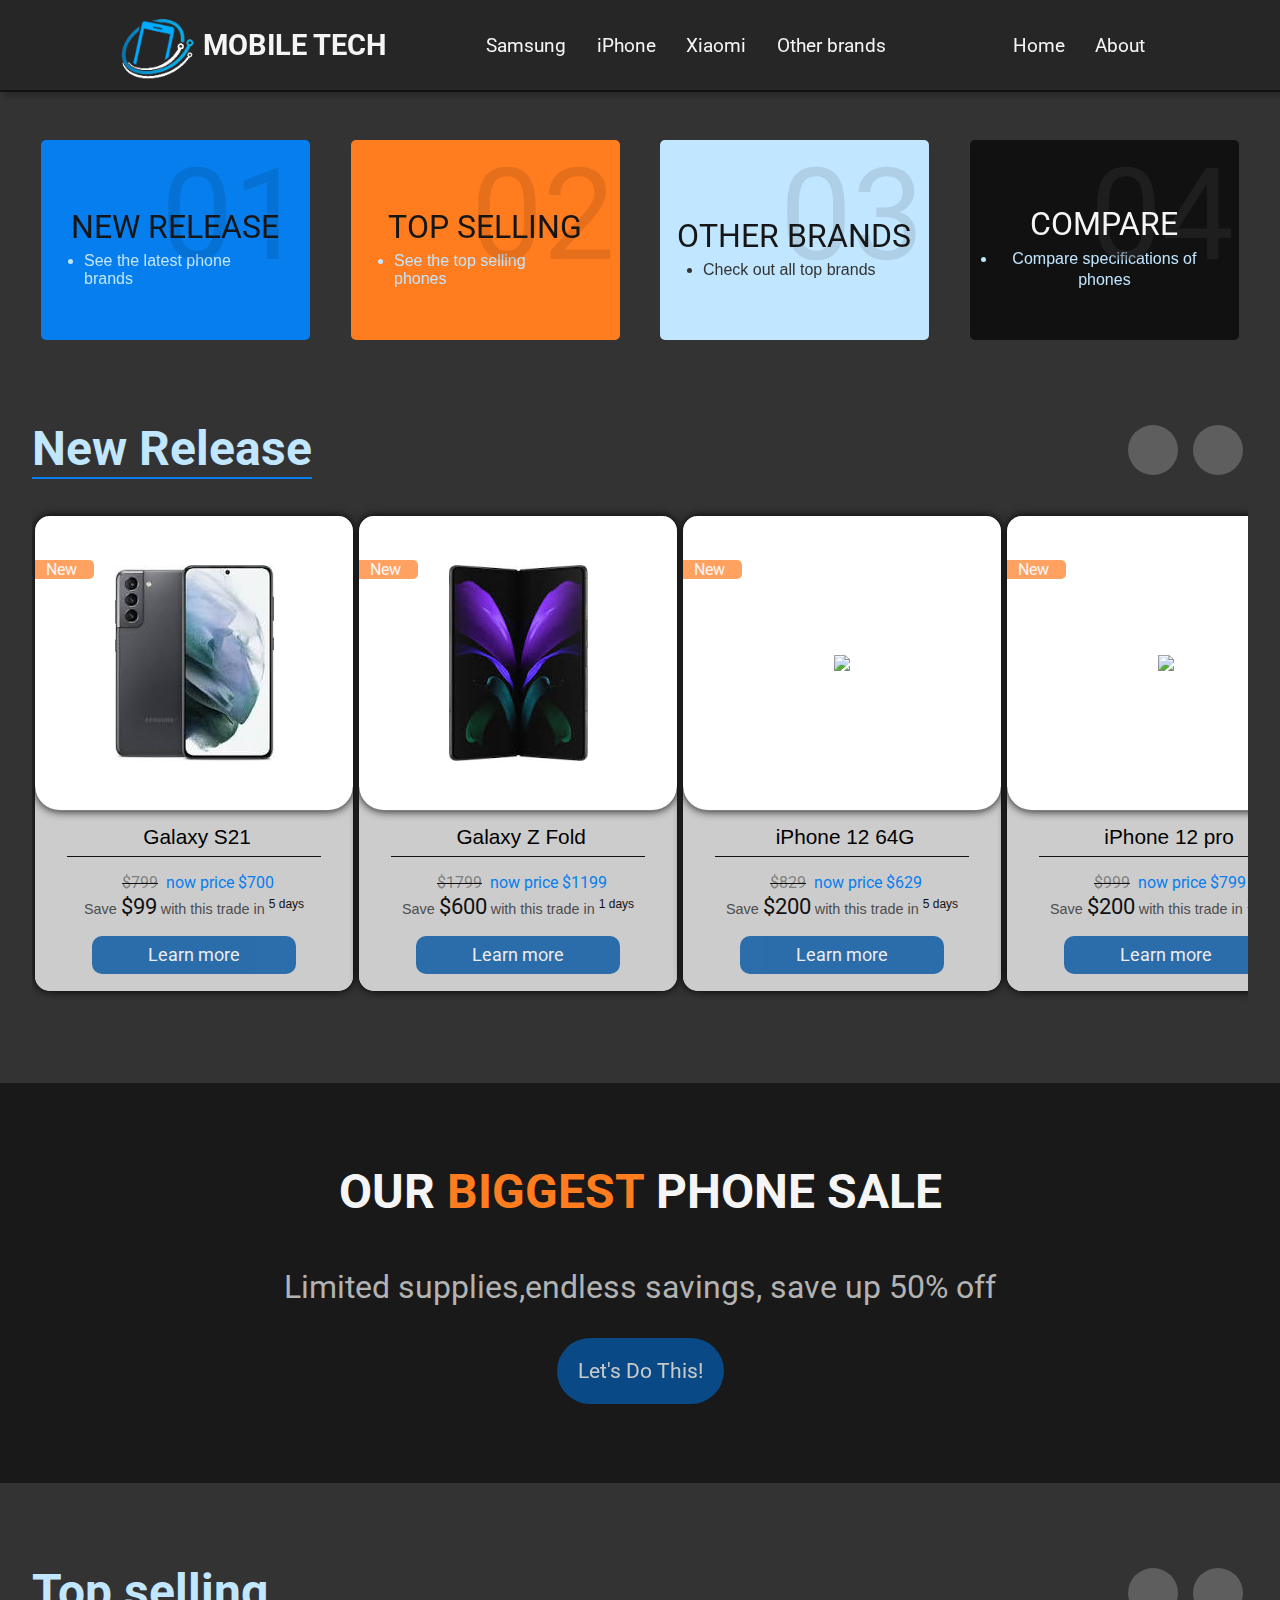
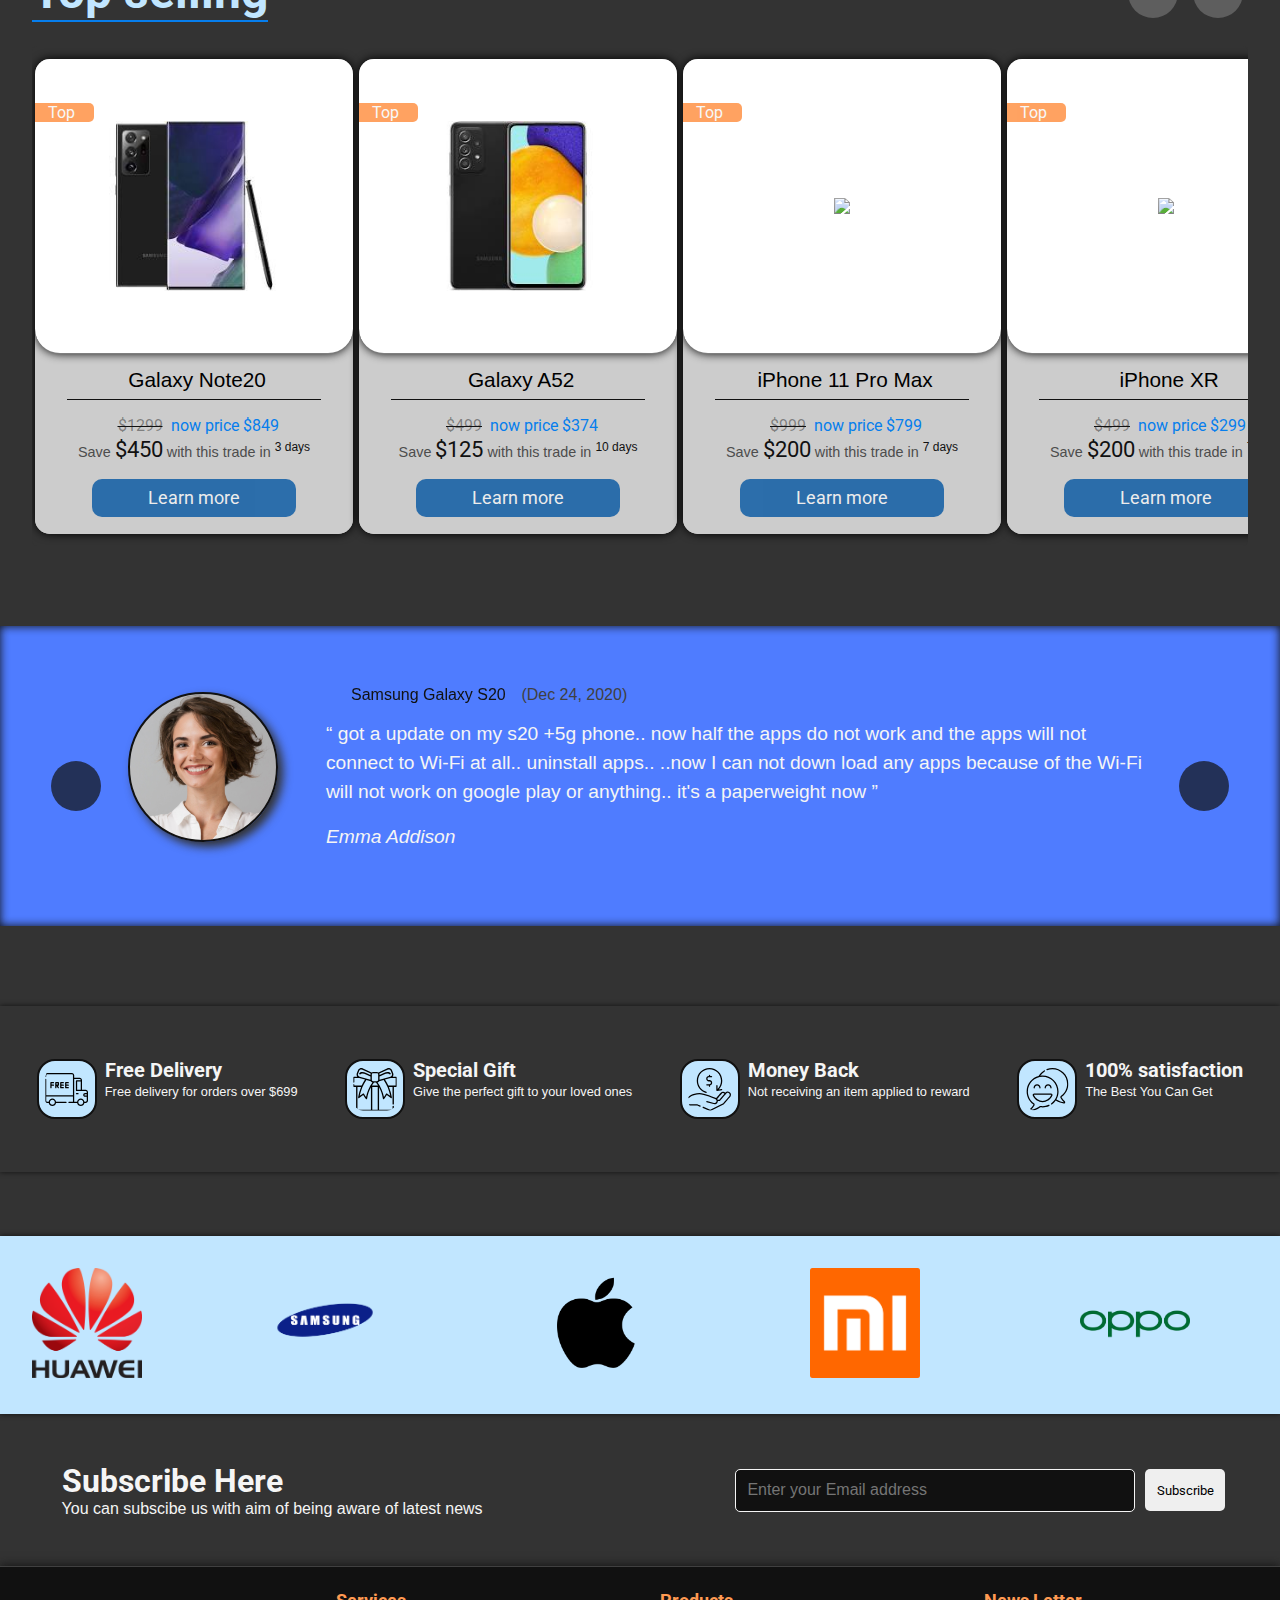
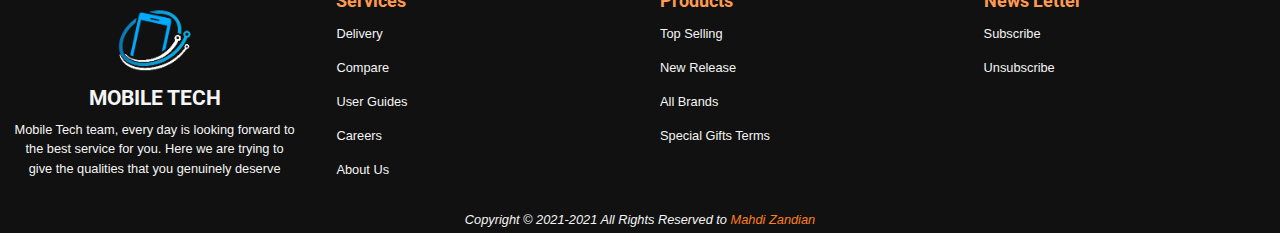
==== index.html @ 45c28c64 "Main app" ====
<!DOCTYPE html>
<html lang="en">
  <head>
    <meta charset="UTF-8" />
    <meta http-equiv="X-UA-Compatible" content="IE=edge" />
    <meta name="viewport" content="width=device-width, initial-scale=1.0" />
    <link rel="stylesheet" href="./css/style.css" />
    <link
      rel="stylesheet"
      href="https://cdnjs.cloudflare.com/ajax/libs/font-awesome/5.15.3/css/all.min.css"
      integrity="sha512-iBBXm8fW90+nuLcSKlbmrPcLa0OT92xO1BIsZ+ywDWZCvqsWgccV3gFoRBv0z+8dLJgyAHIhR35VZc2oM/gI1w=="
      crossorigin="anonymous"
    />
    <link
      href="./libraries/Hover-master/css/hover-min.css"
      rel="stylesheet"
      media="all"
    />
    <link rel="icon" href="./Images/Logo/favicon.ico" />
    
    <title>MobileTech</title>
  </head>

  <body>
    <!-- Sticky header -->
    <header>
      <div class="burger">
        <div class="line line1"></div>
        <div class="line line2"></div>
        <div class="line line3"></div>
      </div>

      <div class="store">
        <img src="./Images/Logo/Logo.png" alt="Logo" />
        <h1><a href="./index.html">MOBILE TECH</a></h1>
      </div>

      <ul class="brands-container">
        <li class="hvr-underline-from-left"><a href="./htmls/otherBrands.html">Samsung</a></li>
        <li class="hvr-underline-from-left"><a href="./htmls/otherBrands.html">iPhone</a></li>
        <li class="hvr-underline-from-left"><a href="./htmls/otherBrands.html">Xiaomi</a></li>
        <li class="hvr-underline-from-left">
          <a href="./htmls/otherBrands.html">Other brands</a>
        </li>
      </ul>

      <ul class="right-side-header">
        <li class="hvr-underline-from-left"><a href="./index.html">Home</a></li>

        <li class="hvr-underline-from-left" id="divide">
          <a href="./htmls/about.html">About</a>
        </li>

        <li>
          <a href="#" class="hvr-icon-float" id="search-box">
            <i class="fa fa-search hvr-icon"></i>
          </a>
        </li>

        <li class="shopping-card-container">
          <a href="#" class="hvr-icon-float shopping-icon">
            <i class="fa fa-shopping-cart hvr-icon"></i>
          </a>

          <div class="shopping-card">
            <table class="added-phones">
              <tr>
                <th>Image</th>
                <th>Name</th>
                <th>Price</th>
                <th>remove</th>
              </tr>
            </table>
          </div>
        </li>

        <li>
          <a href="#" class="hvr-icon-float login-icon"
            ><i class="fa fa-user hvr-icon"></i>
          </a>
        </li>
      </ul>
    </header>

    <!-- side nav -->
    <div class="side-nav-container">
      <div class="inner-burger">
        <div class="line line1"></div>
        <div class="line line2"></div>
        <div class="line line3"></div>
      </div>

      <div class="header">
        <img src="./Images/Logo/Logo.png" alt="Logo" />

        <h1><a href="./index.html">MOBILE TECH</a></h1>
      </div>

      <h1 class="looking-brands">Looking for other brands ?</h1>

      <div class="items-container">
        <li class="hvr-underline-from-left"><a href="./htmls/otherBrands.html">Samsung</a></li>
        <li class="hvr-underline-from-left"><a href="./htmls/otherBrands.html">iPhone</a></li>
        <li class="hvr-underline-from-left"><a href="./htmls/otherBrands.html">Xiaomi</a></li>
        <li class="hvr-underline-from-left active-item">
          <a href="./htmls/otherBrands.html">Other brands</a>
        </li>
      </div>

      <h1 class="shortcuts-tools">Shotrcuts and Tools</h1>

      <div class="items-container">
        <li class="hvr-underline-from-left">
          <a href="#go-new-release">New Release</a>
        </li>

        <li class="hvr-underline-from-left">
          <a href="#go-top-sell">Top Selling</a>
        </li>

        <li class="hvr-underline-from-left active-item">
          <a href="./htmls/compare.html">Compare</a>
        </li>
      </div>

      <div class="home-about-side">
        <a href="./index.html">Home</a>
        <a href="./htmls/about.html">About</a>
      </div>
    </div>

    <!-- scroll indicator -->
    <div class="scroll-indicator"></div>
    <!-- Sticky header -->

    <!-- Wrapper container (Main) -->
    <div class="outter-container">
      <!-- header container with subbanners -->
      <div class="header-container">
        <!-- slider show -->
        <div class="subbanner-container">
          <a href="#go-new-release" class="subbanner sub1 hvr-icon-grow-rotate">
            <span>01</span>
            <i class="fas fa-rocket hvr-icon"></i>
            <div>New Release</div>
            <li>See the latest phone brands</li>
          </a>

          <a href="#go-top-sell" class="subbanner sub2 hvr-icon-bob">
            <span>02</span>
            <i class="fab fa-hotjar hvr-icon"></i>
            <div>Top selling</div>
            <li>See the top selling phones</li>
          </a>

          <a href="./htmls/otherBrands.html" class="subbanner sub3 hvr-icon-rotate">
            <span>03</span>
            <i class="fas fa-mobile-alt hvr-icon"></i>
            <div>Other Brands</div>
            <li>Check out all top brands</li>
          </a>

          <a href="./htmls/compare.html" class="subbanner sub4 hvr-icon-wobble-vertical">
            <span>04</span>
            <i class="fas fa-search hvr-icon"></i>
            <div>Compare</div>
            <li>Compare specifications of phones</li>
          </a>
        </div>
      </div>

      <!-- main container of body has sliders and comments and .... -->
      <div class="main-container">
        <main>
          <!-- new release slider container -->
          <section id="go-new-release" class="all-products-container">
            <!-- header of slider -->
            <div class="header-product-container">
              <h1>New Release</h1>

              <div class="buttons-of-slider">
                <button id="prev-new-release" class="hvr-icon-bob">
                  <i class="fas fa-chevron-left hvr-icon"></i>
                </button>

                <button id="next-new-release" class="hvr-icon-bob">
                  <i class="fas fa-chevron-right hvr-icon"></i>
                </button>
              </div>
            </div>

            <!-- slider container -->
            <div class="product-slider-container">
              <!-- cards container -->
              <div class="products-container container-new-release">
                <!-- products -->
              </div>
            </div>
          </section>

          <!-- fixed background with a text-->
          <div class="bg-fixed-container">
            <div class="big-sale">
              <h1>OUR <span>BIGGEST</span> PHONE SALE</h1>
              <p>Limited supplies,endless savings, save up 50% off</p>
              <a href="./htmls/otherBrands.html" class="hvr-wobble-vertical">Let's Do This!</a>
            </div>
          </div>

          <!-- Top selling slider container -->
          <section id="go-top-sell" class="all-products-container">
            <!-- header of slider -->
            <div class="header-product-container">
              <h1>Top selling</h1>

              <div class="buttons-of-slider">
                <button id="prev-top-sell" class="hvr-icon-bob">
                  <i class="fas fa-chevron-left hvr-icon"></i>
                </button>

                <button id="next-top-sell" class="hvr-icon-bob">
                  <i class="fas fa-chevron-right hvr-icon"></i>
                </button>
              </div>
            </div>

            <!-- slider container -->
            <div class="product-slider-container">
              <!-- cards container -->
              <div class="products-container container-top-sell"></div>
            </div>
          </section>

          <!-- user comments -->
          <div class="comment-outter-container">
            <button id="prev-comment" class="hvr-icon-bob">
              <i class="fas fa-chevron-left hvr-icon"></i>
            </button>

            <button id="next-comment" class="hvr-icon-bob">
              <i class="fas fa-chevron-right hvr-icon"></i>
            </button>

            <div class="user user1">
              <div class="profile-photo"></div>

              <section class="message-section">
                <!-- information of comment -->
                <div class="information-of-comment">
                  <div class="rate">
                    <div class="star checked">
                      <i class="fas fa-star"></i>
                    </div>

                    <div class="star">
                      <i class="far fa-star"></i>
                    </div>

                    <div class="star">
                      <i class="far fa-star"></i>
                    </div>

                    <div class="star">
                      <i class="far fa-star"></i>
                    </div>
                  </div>

                  <span class="name-of-brand hvr-float-shadow"
                    ><a href="#">Samsung Galaxy S20</a></span
                  >

                  <span class="date-of-comment">(Dec 24, 2020)</span>
                </div>

                <!-- message content -->
                <q class="comment-content">
                  got a update on my s20 +5g phone.. now half the apps do not
                  work and the apps will not connect to Wi-Fi at all.. uninstall
                  apps.. ..now I can not down load any apps because of the Wi-Fi
                  will not work on google play or anything.. it's a paperweight
                  now
                </q>
                <address class="name-of-user">Emma Addison</address>
              </section>
            </div>

            <div class="user user2">
              <div class="profile-photo"></div>

              <section class="message-section">
                <!-- information of comment -->
                <div class="information-of-comment">
                  <div class="rate">
                    <div class="star checked">
                      <i class="fas fa-star"></i>
                    </div>

                    <div class="star checked">
                      <i class="fas fa-star"></i>
                    </div>

                    <div class="star checked">
                      <i class="fas fa-star"></i>
                    </div>

                    <div class="star">
                      <i class="far fa-star"></i>
                    </div>
                  </div>

                  <span class="name-of-brand hvr-float-shadow"
                    ><a href="#">iPhone 11 Pro Max</a></span
                  >

                  <span class="date-of-comment">(Mar 16, 2020)</span>
                </div>

                <!-- message content -->
                <q class="comment-content">
                  Well iPhone 12 Pro Max and 11 pro Max shares almost same
                  battery life but in video 11 pro Max is higher and in web
                  browsing 12 pro Max is higher, though I feel 11 pro Max
                  battery should last longer as it have less size, more mAh and
                  less resolution but optimization of A14 Bionic chip and its
                  software processing puts the 12 pro Max battery toe to toe
                  with 11 pro Max.
                </q>
                <address class="name-of-user">Michael Smith</address>
              </section>
            </div>

            <div class="user user3">
              <div class="profile-photo"></div>

              <section class="message-section">
                <!-- information of comment -->
                <div class="information-of-comment">
                  <div class="rate">
                    <div class="star checked">
                      <i class="fas fa-star"></i>
                    </div>

                    <div class="star checked">
                      <i class="fas fa-star"></i>
                    </div>

                    <div class="star checked">
                      <i class="fas fa-star"></i>
                    </div>

                    <div class="star">
                      <i class="far fa-star"></i>
                    </div>
                  </div>

                  <span class="name-of-brand hvr-float-shadow"
                    ><a href="#">Xiaomi Mi 10</a></span
                  >

                  <span class="date-of-comment">(May 29, 2020)</span>
                </div>

                <!-- message content -->
                <q class="comment-content">
                  Excellent phone. Feels sleek and nice in my hand. Camera
                  excellent. Everething is good, except the blutetooth. It has
                  some compability issues. I bought myself a pair of Huawei Free
                  buds, bluetooth headset, and it didn't work. The connection
                  worked perfectly inside the house, but as soon as I went
                  outside, it only worked if I held my phone under my head. It
                  worked perfectly with every other bluetooth device I tried,
                  but it wasn't really compatible with huawei freebuds
                </q>
                <address class="name-of-user">Jammir Harris</address>
              </section>
            </div>
          </div>

          <!-- guarantee items -->
          <div class="guarantee-container">
            <div class="guarantee-item free-delivery">
              <img
                src="./Images/Svg/Guaranteed-items/free-delivery.svg"
                alt="free delivery"
              />

              <div class="about-guarantee-item">
                <h1>Free Delivery</h1>
                <span>Free delivery for orders over $699 </span>
              </div>
            </div>

            <div class="guarantee-item special-gift">
              <img
                src="./Images/Svg/Guaranteed-items/special-gift.svg"
                alt="special gift"
              />

              <div class="about-guarantee-item">
                <h1>Special Gift</h1>
                <span>Give the perfect gift to your loved ones</span>
              </div>
            </div>

            <div class="guarantee-item money-back">
              <img
                src="./Images/Svg/Guaranteed-items/money-back.svg"
                alt="money back"
              />

              <div class="about-guarantee-item">
                <h1>Money Back</h1>
                <span>Not receiving an item applied to reward</span>
              </div>
            </div>

            <div class="guarantee-item customer-satisfaction">
              <img
                src="./Images/Svg/Guaranteed-items/customer-satisfaction.svg"
                alt="customer satisfaction"
              />

              <div class="about-guarantee-item">
                <h1>100% satisfaction</h1>
                <span>The Best You Can Get</span>
              </div>
            </div>
          </div>

          <!-- brands slider -->
          <div class="brands-outter-container">
            <div class="brands-slider-container">
              <a href="#" class="brands huawei-brand-card" id="first-brand">
                <img
                  src="./Images/Logo/mobile-brands/Huawei.png"
                  alt="huawei brand"
                />
              </a>

              <a href="#" class="brands samsung-brand-card">
                <img
                  src="./Images/Logo/mobile-brands/Samsung.png"
                  alt="samsung brand"
                />
              </a>

              <a href="#" class="brands iphone-brand-card">
                <img
                  src="./Images/Logo/mobile-brands/iPhone.png"
                  alt="iphone brands"
                />
              </a>

              <a href="#" class="brands xiaomi-brand-card">
                <img
                  src="./Images/Logo/mobile-brands/Xiaomi.png"
                  alt="xiaomi brands"
                />
              </a>

              <a href="#" class="brands oppo-brand-card">
                <img
                  src="./Images/Logo/mobile-brands/Oppo.png"
                  alt="oppo brand"
                />
              </a>

              <a href="#" class="brands nokia-brand-card">
                <img
                  src="./Images/Logo/mobile-brands/Nokia.png"
                  alt="nokia brand"
                />
              </a>

              <a href="#" class="brands huawei-brand-card" id="push-card">
                <img
                  src="./Images/Logo/mobile-brands/Huawei.png"
                  alt="huawei brand"
                />
              </a>

              <a href="#" class="brands samsung-brand-card">
                <img
                  src="./Images/Logo/mobile-brands/Samsung.png"
                  alt="samsung brand"
                />
              </a>

              <a href="#" class="brands iphone-brand-card">
                <img
                  src="./Images/Logo/mobile-brands/iPhone.png"
                  alt="iphone brands"
                />
              </a>

              <a href="#" class="brands xiaomi-brand-card">
                <img
                  src="./Images/Logo/mobile-brands/Xiaomi.png"
                  alt="xiaomi brands"
                />
              </a>

              <a href="#" class="brands oppo-brand-card">
                <img
                  src="./Images/Logo/mobile-brands/Oppo.png"
                  alt="oppo brand"
                />
              </a>

              <div class="brands push"></div>
              <div class="brands push"></div>
              <div class="brands push"></div>
              <div class="brands push"></div>

              <div class="brands push" id="last-push"></div>
            </div>
          </div>

          <!-- subscribe part -->
          <div class="subscribe-container">
            <div class="why-subscribe">
              <i class="fas fa-envelope"></i>
              <div>
                <h1>Subscribe Here</h1>
                <span
                  >You can subscibe us with aim of being aware of latest
                  news</span
                >
              </div>
            </div>

            <div class="subscribe-input">
              <label for="send-email"></label>
                <input
                  type="text"
                  placeholder="Enter your Email address"
                  id="send-email"
                />

                <input type="button" value="Subscribe" />
            </div>
          </div>
        </main>
      </div>
    </div>
    <!-- Wrapper container (Main) -->

    <!--footer container -->
    <div class="footer-container">
      <footer>
        <!-- logo container + explaination -->
        <div class="footer-logo-container">
          <img src="./Images/Logo/Logo.png" alt="Logo" />

          <h1><a href="#">MOBILE TECH</a></h1>

          <p>
            Mobile Tech team, every day is looking forward to the best service for you.
             Here we are trying to give the qualities that you genuinely deserve
          </p>
        </div>

        <ul class="footer-services-container">
          <h1>Services</h1>
          <li><a href="#">Delivery</a></li>
          <li class="active-footer"><a href="#">Compare</a></li>
          <li><a href="#">User Guides</a></li>
          <li><a href="#">Careers</a></li>
          <li class="active-footer"><a href="#">About Us</a></li>
        </ul>

        <ul class="footer-products-container">
          <h1>Products</h1>
          <li class="active-footer"><a href="#go-top-sell">Top Selling</a></li>
          <li class="active-footer">
            <a href="#go-new-release">New Release</a>
          </li>
          <li class="active-footer"><a href="#">All Brands</a></li>
          <li><a href="#">Special Gifts Terms</a></li>
        </ul>

        <ul class="footer-newsletter-container">
          <h1>News Letter</h1>
          <li>
            <a href="#">Subscribe</a>
          </li>
          <li><a href="#">Unsubscribe</a></li>
          <div class="social-container">
            <a href="#" class="fab fa-instagram"></a>
            <a href="#" class="fab fa-facebook-f"></a>
            <a href="#" class="fab fa-twitter"></a>
            <a href="#" class="fab fa-youtube"></a>
          </div>
        </ul>
      </footer>

      <!-- copy right -->
      <address class="copy-right">
        Copyright &#169 2021-2021 All Rights Reserved to
        <a href="./htmls/about.html" title="The Developer of the website">Mahdi Zandian</a>
      </address>
    </div>

    <!-- Modal parts -------------------------------------------->
    <!-- search modal-box -->
    <div class="modal-container">
      <span class="modal-close">
        <i class="fas fa-times"></i>
      </span>
      <div class="modal">
        <h1>What are you looking for ?</h1>

        <input
          type="text"
          placeholder="iPhone 12 pro max"
          id="search-box-input"
        />

        <i class="fa fa-search search-icon"></i>

        <span class="clear-search">
          <i class="far fa-times-circle"></i>
        </span>
      </div>
    </div>

    <!-- login account modal-box -->
    <div class="login-container">
      <form action="#" class="login-form">
        <span class="close-login">
          <i class="fas fa-times"></i>
        </span>
        <h1>Login</h1>

        <label for="username">
          <div>Username</div>
          <i class="fas fa-user"></i>
          <input
            type="text"
            class="validate"
            id="username"
            placeholder="type your username"
          />
        </label>

        <label for="password">
          <div>Password</div>
          <i class="fas fa-lock"></i>
          <input
            class="validate"
            type="password"
            id="password"
            placeholder="type your password"
          />
        </label>

        <div class="forgot-password"><a href="#">Forgot password?</a></div>

        <label for="submit">
          <input type="submit" id="submit" value="Login" />
        </label>

        <div class="sign-up-options">
          <h3>Or Login Using</h3>

          <div class="logo-social-container">
            <div class="face-book">
              <a href="#"><i class="fab fa-facebook-f"></i></a>
            </div>

            <div class="twitter">
              <a href="#"><i class="fab fa-twitter"></i></a>
            </div>

            <div class="google">
              <a href="#"><i class="fab fa-google"></i></a>
            </div>
          </div>

          <div class="signup"><a href="#">Create a new accont</a></div>
        </div>
      </form>
    </div>

    <!-- scripts -->
    <script src="./JS/objects.js"></script>
    <script src="./JS/header.js"></script>
    <script src="./JS/main.js"></script>
    <!-- scripts -->
  </body>
</html>
---- css/style.css ----
@import url("https://fonts.googleapis.com/css2?family=EB+Garamond&display=swap");@import url("https://fonts.googleapis.com/css2?family=Roboto&display=swap");html{scroll-behavior:smooth}*{margin:0;padding:0;-webkit-box-sizing:border-box;box-sizing:border-box}body{background-color:#333;overflow-x:hidden;-webkit-transition:all 1s ease;transition:all 1s ease}.outter-container{width:100vw;margin:0 auto;padding:0}header{z-index:50 !important;position:-webkit-sticky;position:sticky;top:0;width:100%;padding:0 1em;display:-webkit-box;display:-ms-flexbox;display:flex;-webkit-box-align:center;-ms-flex-align:center;align-items:center;background-color:#262626;-webkit-backdrop-filter:blur(10px);backdrop-filter:blur(10px);-webkit-box-shadow:5px 5px 5px rgba(0,0,0,0.2);box-shadow:5px 5px 5px rgba(0,0,0,0.2);border-bottom:2px solid #111;-webkit-box-pack:justify;-ms-flex-pack:justify;justify-content:space-between;-webkit-transition:all 0.4s ease;transition:all 0.4s ease}header .store{display:-webkit-box;display:-ms-flexbox;display:flex;-webkit-box-align:center;-ms-flex-align:center;align-items:center}header .store img{width:90px}header .store h1{font-family:"Roboto";display:inline;font-size:1.8em;text-decoration:none;-webkit-transition:all 0.3s;transition:all 0.3s}header .store h1 a{text-decoration:none;color:#f5f5f5;-webkit-transition:all 0.3s;transition:all 0.3s}header .store h1:hover{-webkit-transform:translateX(3px);transform:translateX(3px)}header .store h1 a:hover{color:#c1e6ff}header ul{display:-webkit-box;display:-ms-flexbox;display:flex;-webkit-box-pack:justify;-ms-flex-pack:justify;justify-content:space-between;list-style-type:none}header ul li{font-family:"Roboto";margin-right:1.5em;padding:0.2em}header ul a{text-decoration:none;color:#f5f5f5;font-size:1.2em;-webkit-transition:color 0.4s;transition:color 0.4s}header ul li:hover a{color:#c1e6ff}header ul .divide{margin-right:3em}header .shopping-card-container .shopping-card{width:500px;min-height:200px;max-height:405px;overflow-x:auto;background-color:#f5f5f5;right:85px;margin-top:35px;position:absolute;border-radius:0 0 10px 10px;-webkit-box-shadow:0 0 10px #111;box-shadow:0 0 10px #111;border:1px solid #111;cursor:default;pointer-events:none;visibility:hidden;opacity:0;-webkit-transition:all 0.3s;transition:all 0.3s}header .shopping-card-container .shopping-card table{width:100%;color:#111;padding-top:0.8em}header .shopping-card-container .shopping-card table td,header .shopping-card-container .shopping-card table th{border-bottom:1px solid rgba(0,0,0,0.15);border-collapse:collapse;text-align:center}header .shopping-card-container .shopping-card table th{font-family:sans-serif;font-size:0.9em;background-color:rgba(0,0,0,0.1);border-radius:3px;background-color:#333;color:#f5f5f5;padding:0.3em}header .shopping-card-container .shopping-card table td{font-family:Arial, Helvetica, sans-serif;font-size:0.8em;padding:0.5em}header .shopping-card-container .shopping-card table td img{display:block;margin:auto;width:35%}header .shopping-card-container .shopping-card table td i{cursor:pointer;-webkit-transition:all 0.3s;transition:all 0.3s}header .shopping-card-container .shopping-card table td i:hover{color:red;opacity:0.5}header .shopping-card-container .active-shopping{opacity:1;visibility:visible;pointer-events:all}.side-nav-container{display:none}.scroll-indicator{position:fixed;top:0;left:0;height:3px;width:0%;z-index:1000 !important;-webkit-box-shadow:0 0 5px #c1e6ff;box-shadow:0 0 5px #c1e6ff;background-color:#c1e6ff}.subbanner-container{width:100%;display:-webkit-box;display:-ms-flexbox;display:flex;-webkit-box-pack:space-evenly;-ms-flex-pack:space-evenly;justify-content:space-evenly;margin:3em auto;padding:0}.subbanner-container .subbanner{text-decoration:none;width:21%;height:200px;border-radius:5px;cursor:pointer;display:-webkit-box;display:-ms-flexbox;display:flex;-webkit-box-pack:center;-ms-flex-pack:center;justify-content:center;-webkit-box-orient:vertical;-webkit-box-direction:normal;-ms-flex-flow:wrap column;flex-flow:wrap column;-webkit-box-align:center;-ms-flex-align:center;align-items:center;overflow:hidden;-webkit-box-shadow:none;box-shadow:none;position:relative;-webkit-transition:all 0.4s;transition:all 0.4s}.subbanner-container .subbanner span{position:absolute;font-family:"Roboto";right:5px;top:0;font-size:8em;opacity:0.5;color:rgba(0,0,0,0.2);-webkit-transition:all 0.3s;transition:all 0.3s}.subbanner-container .subbanner div{z-index:2;font-family:"Roboto";font-size:2em;color:#161616;margin:0.5em 0 0.2em 0;text-transform:uppercase}.subbanner-container .subbanner li{font-size:1em;font-family:Arial, Helvetica, sans-serif;color:#c1e6ff;width:68%;text-align:left}.subbanner-container .subbanner:hover{-webkit-box-shadow:0 0 10px #111 inset;box-shadow:0 0 10px #111 inset}.subbanner-container .subbanner:not(:last-child):hover span{opacity:0.8}.subbanner-container .subbanner:last-child:hover span{opacity:0.6}.subbanner-container .subbanner:not(:nth-child(3)) i{font-size:4em;color:rgba(255,255,255,0.5)}.subbanner-container .subbanner:nth-child(3) i{font-size:4em;color:rgba(0,0,0,0.4)}.subbanner-container .subbanner:nth-child(3) li{color:#333}.subbanner-container .subbanner:nth-child(4) i{font-size:3.2em;z-index:1;color:rgba(255,255,255,0.5)}.subbanner-container .subbanner:nth-child(4) div{color:#f5f5f5}.subbanner-container .subbanner:nth-child(4) li{width:80%;text-align:center;line-height:1.3;color:#c1e6ff}.subbanner-container .sub1{background-color:#067eed}.subbanner-container .sub2{background-color:#ff7c1f}.subbanner-container .sub3{background-color:#c1e6ff}.subbanner-container .sub4{background-color:#111}.subbanner-container .sub4 span{color:#333;opacity:0.4}.modal-container{position:fixed;top:0;left:0;width:100%;height:100%;z-index:60 !important;background-color:rgba(0,0,0,0.7);-webkit-backdrop-filter:blur(5px);backdrop-filter:blur(5px);display:-webkit-box;display:-ms-flexbox;display:flex;-webkit-box-align:center;-ms-flex-align:center;align-items:center;-webkit-box-pack:center;-ms-flex-pack:center;justify-content:center;pointer-events:none;visibility:hidden;opacity:0;-webkit-transition:all 0.5s;transition:all 0.5s}.modal-container .modal-close{overflow:hidden;position:absolute;right:5%;top:5%;font-size:2em;color:#f5f5f5;font-family:"Roboto";cursor:pointer;-webkit-transition:all 0.3s;transition:all 0.3s}.modal-container .modal-close:hover{color:#c1e6ff}.modal-container .modal{position:relative;width:60%;margin:auto;display:-webkit-box;display:-ms-flexbox;display:flex;-webkit-box-orient:vertical;-webkit-box-direction:normal;-ms-flex-flow:wrap column;flex-flow:wrap column;-webkit-box-align:center;-ms-flex-align:center;align-items:center;-webkit-box-pack:center;-ms-flex-pack:center;justify-content:center}.modal-container .modal h1{margin-bottom:0.5em;text-align:center;font-size:3em;color:#f5f5f5;font-family:"Roboto"}.modal-container .modal input{font-family:Arial, Helvetica, sans-serif;padding:1em 0.5em 1em 4em;border:none;border-radius:30px;font-size:1.3em;color:#111;width:100%;outline:none}.modal-container .modal .clear-search{position:absolute;right:3%;top:69%;cursor:pointer;font-size:1.2em;visibility:hidden;pointer-events:none}.modal-container .modal .active-clear-search{visibility:visible;pointer-events:all}.modal-container .modal .active-clear-search{visibility:visible;pointer-events:all}.modal-container .modal .search-icon{cursor:pointer;position:absolute;left:3%;top:68%;font-size:1.8em}.modal-active{visibility:visible;pointer-events:all;opacity:1}.login-container{position:fixed;top:0;left:0;width:100%;height:100%;z-index:550;background-color:rgba(0,0,0,0.7);display:-webkit-box;display:-ms-flexbox;display:flex;-webkit-box-pack:center;-ms-flex-pack:center;justify-content:center;-webkit-box-align:center;-ms-flex-align:center;align-items:center;-webkit-backdrop-filter:blur(5px);backdrop-filter:blur(5px);opacity:0;visibility:hidden;pointer-events:none;-webkit-transition:all 0.5s;transition:all 0.5s}.login-container .login-form{overflow:hidden;padding:1em;-webkit-box-shadow:0 0 10px #111;box-shadow:0 0 10px #111;border-radius:20px;color:#111;display:-webkit-box;display:-ms-flexbox;display:flex;-webkit-box-orient:vertical;-webkit-box-direction:normal;-ms-flex-flow:wrap column;flex-flow:wrap column;-webkit-box-pack:center;-ms-flex-pack:center;justify-content:center;-webkit-box-align:center;-ms-flex-align:center;align-items:center;width:40vw;position:relative;background-image:-webkit-gradient(linear, left bottom, left top, from(#accbee), to(#e7f0fd));background-image:linear-gradient(to top, #accbee 0%, #e7f0fd 100%)}.login-container .login-form .close-login{position:absolute;right:3%;top:3%;cursor:pointer;font-size:1.2em}.login-container .login-form h1{text-shadow:2px 2px 5px #333;font-family:sans-serif;font-size:2.5em;font-weight:bold;margin-bottom:0.5em;cursor:default}.login-container .login-form label[for="username"]{margin-bottom:3em}.login-container .login-form label[for="username"],.login-container .login-form label[for="password"]{width:60%;position:relative}.login-container .login-form label[for="username"] div,.login-container .login-form label[for="password"] div{font-size:1em;font-family:"Roboto";margin-bottom:0.5em;-webkit-transition:all 0.4s;transition:all 0.4s}.login-container .login-form label[for="username"] input,.login-container .login-form label[for="password"] input{padding:0.5em 0.5em 0.5em 3em;font-size:1em;border:none;width:100%;outline:none;background-color:transparent;border-bottom:1px solid #111;font-family:Arial, Helvetica, sans-serif;color:#111;opacity:0.5;-webkit-transition:opacity 0.3s;transition:opacity 0.3s}.login-container .login-form label[for="username"] input::-webkit-input-placeholder,.login-container .login-form label[for="password"] input::-webkit-input-placeholder{font-family:Arial, Helvetica, sans-serif;color:#111}.login-container .login-form label[for="username"] input:-ms-input-placeholder,.login-container .login-form label[for="password"] input:-ms-input-placeholder{font-family:Arial, Helvetica, sans-serif;color:#111}.login-container .login-form label[for="username"] input::-ms-input-placeholder,.login-container .login-form label[for="password"] input::-ms-input-placeholder{font-family:Arial, Helvetica, sans-serif;color:#111}.login-container .login-form label[for="username"] input::placeholder,.login-container .login-form label[for="password"] input::placeholder{font-family:Arial, Helvetica, sans-serif;color:#111}.login-container .login-form label[for="username"] i,.login-container .login-form label[for="password"] i{position:absolute;left:1vw;top:6vh;color:#111;opacity:0.5;-webkit-transition:opacity 0.3s, color 0.3s;transition:opacity 0.3s, color 0.3s}.login-container .login-form label:hover i,.login-container .login-form label:hover input{opacity:1}.login-container .login-form label:focus-within i,.login-container .login-form label:focus-within input{opacity:1}.login-container .login-form label:focus-within div{-webkit-transform:translateX(15px);transform:translateX(15px);color:#067eed}.login-container .login-form .forgot-password{width:60%;text-align:right;margin-top:0.4em}.login-container .login-form .forgot-password a{font-family:Arial, Helvetica, sans-serif;text-decoration:none;color:#333;-webkit-transition:color 0.3s;transition:color 0.3s}.login-container .login-form .forgot-password a:hover{color:#067eed}.login-container .login-form label[for="submit"]{width:60%}.login-container .login-form input[type="submit"]{font-weight:bold;padding:0.5em;font-family:sans-serif;font-size:1.2em;margin-top:1em;width:100%;color:#f5f5f5;border:none;outline:none;cursor:pointer;border-radius:30px;margin-bottom:2em;opacity:0.8;-webkit-transition:opacity 0.3s;transition:opacity 0.3s;background-image:linear-gradient(-225deg, #ff057c 0%, #7c64d5 48%, #4cc3ff 100%)}.login-container .login-form .sign-up-options{display:-webkit-box;display:-ms-flexbox;display:flex;font-family:"Roboto";width:60%;-webkit-box-pack:center;-ms-flex-pack:center;justify-content:center;-webkit-box-align:center;-ms-flex-align:center;align-items:center;-webkit-box-orient:vertical;-webkit-box-direction:normal;-ms-flex-flow:wrap column;flex-flow:wrap column}.login-container .login-form .sign-up-options .logo-social-container{margin-bottom:2em;display:-webkit-box;display:-ms-flexbox;display:flex;width:100%;margin-top:1.5em;-ms-flex-pack:distribute;justify-content:space-around}.login-container .login-form .sign-up-options .logo-social-container div{width:50px;height:50px;text-align:center;font-size:1.5em;display:-webkit-box;display:-ms-flexbox;display:flex;-webkit-box-pack:center;-ms-flex-pack:center;justify-content:center;-webkit-box-align:center;-ms-flex-align:center;align-items:center;border-radius:50%}.login-container .login-form .sign-up-options .logo-social-container div a{color:#f5f5f5}.login-container .login-form .sign-up-options .logo-social-container .face-book{background-color:#3b5998;-webkit-box-shadow:0 0 10px #3b5998;box-shadow:0 0 10px #3b5998}.login-container .login-form .sign-up-options .logo-social-container .twitter{background-color:#00acee;-webkit-box-shadow:0 0 10px #00acee;box-shadow:0 0 10px #00acee}.login-container .login-form .sign-up-options .logo-social-container .google{background-color:#de5246;-webkit-box-shadow:0 0 10px #de5246;box-shadow:0 0 10px #de5246}.login-container .login-form .sign-up-options .signup a{color:#111;border-bottom:1px solid #111;text-decoration:none;-webkit-transition:color 0.3s;transition:color 0.3s}.login-container .login-form .sign-up-options .signup a:hover{color:#067eed}.active-login{visibility:visible;opacity:1;pointer-events:all}@media (max-width: 1110px){header .store img{width:70px}header .store h1{font-size:1em}header ul li{margin-right:0.4em}header ul a{font-size:1.1em}header ul #divide{margin-right:0.4em}header .shopping-card-container .shopping-card{right:50px;margin-top:25px}.side-nav-container{display:none}.subbanner-container .subbanner div{font-size:1.3em}.subbanner-container .subbanner:last-child i{font-size:3em}.subbanner-container .subbanner:last-child li{width:80%;z-index:2}.login-container .login-form label[for="username"] i,.login-container .login-form label[for="password"] i{top:5vh}}@media (max-width: 960px){.modal-container .modal h1{font-size:2em}.modal-container .modal input{padding-left:3em}.modal-container .modal .search-icon{top:63%;left:4%;font-size:1.5em}.modal-container .modal .clear-search{top:63%}.login-container .login-form label[for="username"],.login-container .login-form label[for="password"]{width:80%}.login-container .login-form label[for="username"] i,.login-container .login-form label[for="password"] i{top:5vh}.login-container .login-form .forgot-password{width:80%}}@media (max-width: 900px){.side-nav-container{display:none}.header-container{width:100%}.header-container .slider-buttons-container{width:100%}.header-container .slider-buttons-container .slider-container{width:97%;height:100%}.header-container .slider-buttons-container .slider-container .img-container{display:-webkit-box;display:-ms-flexbox;display:flex;width:100%}.header-container .slider-buttons-container .slider-container .img-container .img img{width:873px;height:100%;-o-object-fit:cover;object-fit:cover;-o-object-position:center center;object-position:center center}.header-container .slider-buttons-container .slider-container .img-container .video-slide video{width:873px;height:550px}.header-container .slider-buttons-container button{z-index:7;top:45%;border:none;height:70px;background-color:rgba(0,0,0,0.2);display:-webkit-box;display:-ms-flexbox;display:flex;-webkit-box-align:center;-ms-flex-align:center;align-items:center}.header-container .slider-buttons-container button i{opacity:0.5;font-size:0.8em}.header-container .slider-buttons-container #next-slide{right:3%}.header-container .slider-buttons-container #prev-slide{left:3%}.header-container .slider-buttons-container button:hover i{opacity:0.8}}@media (max-width: 800px){header{-webkit-box-pack:justify;-ms-flex-pack:justify;justify-content:space-between;-webkit-box-align:center;-ms-flex-align:center;align-items:center}header .store h1{font-size:1.5em}header .brands-container{display:none}header .right-side-header li:nth-child(1),header .right-side-header li:nth-child(2){display:none}.burger,.side-nav-container .inner-burger{display:-webkit-box;display:-ms-flexbox;display:flex;-webkit-box-orient:vertical;-webkit-box-direction:normal;-ms-flex-direction:column;flex-direction:column;cursor:pointer}.burger div,.side-nav-container .inner-burger div{margin:3px 0;background-color:#f5f5f5;-webkit-transition:all 0.3s;transition:all 0.3s}.burger{width:25px}.burger div{height:2px}.burger:hover div{-webkit-box-shadow:0 0 10px #c1e6ff;box-shadow:0 0 10px #c1e6ff}.side-nav-container{position:fixed !important;z-index:560;-webkit-transform:translateX(-101%);transform:translateX(-101%);display:block;left:0 !important;top:0 !important;height:100vh;width:55%;overflow-x:hidden;-webkit-box-shadow:0 0 20px #111;box-shadow:0 0 20px #111;background-color:#111;border-right:1px solid rgba(255,255,255,0.2)}.side-nav-container .inner-burger{width:25px;margin:5% 0 0 5%}.side-nav-container .inner-burger div{height:2px}.side-nav-container .header{display:-webkit-box;display:-ms-flexbox;display:flex;-webkit-box-orient:vertical;-webkit-box-direction:normal;-ms-flex-direction:column;flex-direction:column;-ms-flex-wrap:wrap;flex-wrap:wrap;padding:0.5em;margin-top:0.5em;-webkit-box-pack:space-evenly;-ms-flex-pack:space-evenly;justify-content:space-evenly;-webkit-box-align:center;-ms-flex-align:center;align-items:center;margin-bottom:0.5em}.side-nav-container .header h1{font-size:1.7em;font-family:"Roboto"}.side-nav-container .header h1 a{color:#77bcfc;text-decoration:none;-webkit-transition:color 0.3s;transition:color 0.3s}.side-nav-container .header h1:hover a{color:#c1e6ff}.side-nav-container .header img{width:70px}.side-nav-container .looking-brands,.side-nav-container .shortcuts-tools{font-family:"Roboto";color:#f5f5f5;font-size:1.1em;text-align:center;padding:0.5em;margin-bottom:0.7em;background-color:#333;width:101%}.side-nav-container .items-container{padding:0.5em}.side-nav-container .items-container li{font-family:"Roboto";margin-right:1.5em;padding:0.2em;margin:0.5em;border-bottom:1px solid #067eed}.side-nav-container .items-container a{text-decoration:none;color:#f5f5f5;font-size:1em;-webkit-transition:color 0.4s;transition:color 0.4s}.side-nav-container .items-container .active-item a{color:#ff7c1f}.side-nav-container .shortcuts-tools{margin-top:1em}.side-nav-container .home-about-side{display:-webkit-box;display:-ms-flexbox;display:flex;width:90%;margin:1em auto;-webkit-box-pack:justify;-ms-flex-pack:justify;justify-content:space-between}.side-nav-container .home-about-side a{text-decoration:none;background-color:#03498a;color:#f5f5f5;-webkit-box-shadow:0 0 10px rgba(0,0,0,0.959);box-shadow:0 0 10px rgba(0,0,0,0.959);padding:0.8em;width:100%;margin:0 0.3em;font-family:"Roboto";text-align:center;border-radius:10px;opacity:0.6;-webkit-transition:opacity 0.3s;transition:opacity 0.3s}.side-nav-container .home-about-side a:hover{opacity:1}.subbanner-container{width:100%;display:-ms-grid;display:grid;-ms-grid-columns:(1fr)[2];grid-template-columns:repeat(2, 1fr);grid-gap:3em 1em;-webkit-box-align:center;-ms-flex-align:center;align-items:center;margin:3em auto;padding:0}.subbanner-container .subbanner{width:80%;margin:auto}.login-container .login-form{width:75vw}.login-container .login-form label[for="username"],.login-container .login-form label[for="password"]{width:80%}.login-container .login-form .forgot-password{width:80%}}@media (max-width: 700px){.modal-container .modal{width:90%}.modal-container .modal h1{font-size:1.7em}.modal-container .modal input{padding-left:3em}}@media (max-width: 600px){header .shopping-card-container .shopping-card{width:300px}header .shopping-card-container .shopping-card table th{font-size:0.7em}header .shopping-card-container .shopping-card table td{font-size:0.7em}.subbanner-container{-ms-grid-columns:(1fr)[1];grid-template-columns:repeat(1, 1fr)}}@media (max-width: 433px){header{padding:1em}header .store h1{font-size:1.1em}header .store h1 a{color:#5eb0fb}header .store img{display:none}header .right-side-header li:nth-child(3),header .right-side-header li:nth-child(4),header .right-side-header li:nth-child(5){font-size:0.9em}header .shopping-card-container .shopping-card{margin-top:20px;width:100%;right:0;max-height:200px}header .shopping-card-container .shopping-card table th{font-size:0.7em}header .shopping-card-container .shopping-card table td{font-size:0.7em}.burger{width:20px}.side-nav-container .inner-burger{width:20px}.side-nav-container .inner-burger div{height:1px}.side-nav-container .header{display:-webkit-box;display:-ms-flexbox;display:flex;-webkit-box-align:center;-ms-flex-align:center;align-items:center;-webkit-box-orient:vertical;-webkit-box-direction:normal;-ms-flex-direction:column;flex-direction:column;margin-top:0em}.side-nav-container .header h1{font-size:0.9em}.side-nav-container .looking-brands,.side-nav-container .shortcuts-tools{font-size:0.8em}.side-nav-container .items-container{font-size:0.7em}.side-nav-container .home-about-side a{font-size:0.7em;padding:0.4em;margin:0 0.3em}.modal-container .modal h1{font-size:1.5em}.modal-container .modal input{padding:0.5em 0.5em 0.5em 2.3em;font-size:1em}.modal-container .modal .search-icon{top:65%;left:3%;font-size:1.1em}.modal-container .modal .clear-search{top:61%;right:5%}.login-container .login-form h1{text-shadow:none;font-size:1.5em}.login-container .login-form label[for="username"],.login-container .login-form label[for="password"]{width:100%;font-size:0.8em}.login-container .login-form label[for="username"] i,.login-container .login-form label[for="password"] i{top:4vh}.login-container .login-form .forgot-password{width:100%;font-size:0.8em}.login-container .login-form label[for="submit"]{width:100%}.login-container .login-form input[type="submit"]{margin-bottom:1em;font-size:1em}.login-container .login-form .sign-up-options{width:100%}.login-container .login-form .sign-up-options h3{font-size:0.8em}.login-container .login-form .sign-up-options .logo-social-container{margin-top:0.8em;margin-bottom:1.2em}.login-container .login-form .sign-up-options .logo-social-container div{font-size:1em;width:35px;height:35px}.login-container .login-form .signup{font-size:0.8em}}@media (max-width: 320px){.modal-container .modal h1{font-size:0.9em}.modal-container .modal input{padding:0.5em 0.5em 0.5em 2.4em;font-size:0.8em}.modal-container .modal .search-icon{top:63%;left:4%;font-size:0.8em}.modal-container .modal .clear-search{top:57%;right:5%;font-size:0.8em}}.main-container main .all-products-container .product-slider-container .products-container .product,.outter-container .main-container main .phones-container .product{background-color:#ccc;border-radius:15px;width:318px;overflow:hidden;-webkit-transition:all 0.3s;transition:all 0.3s;-webkit-box-shadow:0 0 10px black;box-shadow:0 0 10px black}.main-container main .all-products-container .product-slider-container .products-container .product .img-container,.outter-container .main-container main .phones-container .product .img-container{position:relative;background-color:#ffff;width:100%;height:295px;display:-webkit-box;display:-ms-flexbox;display:flex;-webkit-box-orient:vertical;-webkit-box-direction:normal;-ms-flex-flow:wrap column;flex-flow:wrap column;-webkit-box-align:center;-ms-flex-align:center;align-items:center;-webkit-box-pack:center;-ms-flex-pack:center;justify-content:center;border-bottom-left-radius:25px;border-bottom-right-radius:25px;overflow:hidden;border-bottom:1px solid rgba(0,0,0,0.5);-webkit-box-shadow:0 0 10px #111;box-shadow:0 0 10px #111}.main-container main .all-products-container .product-slider-container .products-container .product .img-container .tag,.outter-container .main-container main .phones-container .product .img-container .tag{z-index:1;position:absolute;left:-5px;top:15%;width:20%;font-family:"Roboto";font-size:1em;background-color:#ff7c1f;color:#f5f5f5;text-align:center;opacity:0.7;border-radius:5px}.main-container main .all-products-container .product-slider-container .products-container .product .img-container img,.outter-container .main-container main .phones-container .product .img-container img{display:block;margin:auto;max-width:170px;-o-object-position:center;object-position:center;-o-object-fit:cover;object-fit:cover;-webkit-transition:-webkit-transform 2.5s ease;transition:-webkit-transform 2.5s ease;transition:transform 2.5s ease;transition:transform 2.5s ease, -webkit-transform 2.5s ease}.main-container main .all-products-container .product-slider-container .products-container .product .img-container .information-hover,.outter-container .main-container main .phones-container .product .img-container .information-hover{position:absolute;z-index:1;bottom:-25%;width:82%;display:-webkit-box;display:-ms-flexbox;display:flex;-webkit-box-pack:justify;-ms-flex-pack:justify;justify-content:space-between;-webkit-transition:bottom 0.25s ease-in;transition:bottom 0.25s ease-in}.main-container main .all-products-container .product-slider-container .products-container .product .img-container .information-hover .add-to-cart,.outter-container .main-container main .phones-container .product .img-container .information-hover .add-to-cart,.main-container main .all-products-container .product-slider-container .products-container .product .img-container .information-hover .like-product,.outter-container .main-container main .phones-container .product .img-container .information-hover .like-product,.main-container main .all-products-container .product-slider-container .products-container .product .img-container .information-hover .compare-product,.outter-container .main-container main .phones-container .product .img-container .information-hover .compare-product{display:-webkit-box;display:-ms-flexbox;display:flex;-webkit-box-align:center;-ms-flex-align:center;align-items:center;font-family:"Roboto";background-color:rgba(255,124,31,0.7);border-radius:50px;color:#f5f5f5;font-size:1.2em;cursor:pointer;-webkit-transition:background-color 0.3s;transition:background-color 0.3s}.main-container main .all-products-container .product-slider-container .products-container .product .img-container .information-hover .add-to-cart,.outter-container .main-container main .phones-container .product .img-container .information-hover .add-to-cart{padding:0.5em 0.7em}.main-container main .all-products-container .product-slider-container .products-container .product .img-container .information-hover .like-product,.outter-container .main-container main .phones-container .product .img-container .information-hover .like-product{padding:0.5em 0.8em}.main-container main .all-products-container .product-slider-container .products-container .product .img-container .information-hover .compare-product,.outter-container .main-container main .phones-container .product .img-container .information-hover .compare-product{padding:0.5em}.main-container main .all-products-container .product-slider-container .products-container .product .img-container .information-hover .compare-product a,.outter-container .main-container main .phones-container .product .img-container .information-hover .compare-product a{color:#f5f5f5}.main-container main .all-products-container .product-slider-container .products-container .product .img-container .information-hover:hover span,.outter-container .main-container main .phones-container .product .img-container .information-hover:hover span{background-color:#ff7c1f}.main-container main .all-products-container .product-slider-container .products-container .product .information-container,.outter-container .main-container main .phones-container .product .information-container{height:100%;width:100%;display:-webkit-box;display:-ms-flexbox;display:flex;-webkit-box-orient:vertical;-webkit-box-direction:normal;-ms-flex-flow:wrap column;flex-flow:wrap column;-webkit-box-align:center;-ms-flex-align:center;align-items:center;background-color:#ccc;padding:0 2em;-webkit-transition:background-color 0.3s;transition:background-color 0.3s}.main-container main .all-products-container .product-slider-container .products-container .product .information-container i,.outter-container .main-container main .phones-container .product .information-container i{font-size:1em;color:#111;margin-right:0.3em}.main-container main .all-products-container .product-slider-container .products-container .product .information-container .name-brand,.outter-container .main-container main .phones-container .product .information-container .name-brand{width:100%;text-align:center;font-family:Arial, Helvetica, sans-serif;font-size:1.3em;color:black;margin:0.4em 0 0.8em 0;border-bottom:1px solid #111;padding:0.3em;cursor:default}.main-container main .all-products-container .product-slider-container .products-container .product .information-container .price-container,.outter-container .main-container main .phones-container .product .information-container .price-container{width:100%;font-family:"Roboto";display:-webkit-box;display:-ms-flexbox;display:flex;-webkit-box-orient:horizontal;-webkit-box-direction:normal;-ms-flex-flow:wrap row;flex-flow:wrap row;-webkit-box-align:center;-ms-flex-align:center;align-items:center;-webkit-box-pack:center;-ms-flex-pack:center;justify-content:center;margin-bottom:0.1em;font-size:1em}.main-container main .all-products-container .product-slider-container .products-container .product .information-container .price-container .price,.outter-container .main-container main .phones-container .product .information-container .price-container .price{color:#067eed;display:-webkit-box;display:-ms-flexbox;display:flex;margin-left:0.5em;-webkit-box-align:center;-ms-flex-align:center;align-items:center}.main-container main .all-products-container .product-slider-container .products-container .product .information-container .price-container .discount,.outter-container .main-container main .phones-container .product .information-container .price-container .discount{margin-left:0.5em;color:rgba(0,0,0,0.4);-webkit-text-decoration:line-through 1px #111;text-decoration:line-through 1px #111}.main-container main .all-products-container .product-slider-container .products-container .product .information-container .save-money,.outter-container .main-container main .phones-container .product .information-container .save-money{font-family:Arial, Helvetica, sans-serif;text-align:left;width:100%;margin-bottom:1.2em;font-size:0.9em;text-align:center;color:#4d4d4d}.main-container main .all-products-container .product-slider-container .products-container .product .information-container .save-money span,.outter-container .main-container main .phones-container .product .information-container .save-money span{font-family:"Roboto";font-size:1.5em;color:#111}.main-container main .all-products-container .product-slider-container .products-container .product .information-container .save-money sup,.outter-container .main-container main .phones-container .product .information-container .save-money sup{color:#111}.main-container main .all-products-container .product-slider-container .products-container .product .information-container .buy-now,.outter-container .main-container main .phones-container .product .information-container .buy-now{outline:none;position:relative;border:none;font-family:"Roboto";font-size:1.1em;color:#f5f5f5;padding:0.5em;border-radius:10px;background-color:#0456a2;cursor:pointer;opacity:0.8;width:80%;margin:0 auto;-webkit-transition:all 0.3s;transition:all 0.3s}.main-container main .all-products-container .product-slider-container .products-container .product .information-container .buy-now:hover,.outter-container .main-container main .phones-container .product .information-container .buy-now:hover{opacity:1;-webkit-transform:scale(105%, 105%);transform:scale(105%, 105%)}.outter-container .show-cards-container .filter-container .options-container,.outter-container .show-cards-container .sort-container .sort-options-container{display:none;visibility:hidden;opacity:0;-webkit-transition:all 0.5s;transition:all 0.5s;overflow:hidden;z-index:7 !important;-webkit-box-shadow:0 2px 10px rgba(0,0,0,0.4);box-shadow:0 2px 10px rgba(0,0,0,0.4);position:absolute;width:100%;top:55px;left:0;border-radius:5px;display:-webkit-box;display:-ms-flexbox;display:flex;-webkit-box-orient:vertical;-webkit-box-direction:normal;-ms-flex-flow:column;flex-flow:column;border-bottom:1px solid rgba(255,255,255,0.2);border-left:1px solid rgba(255,255,255,0.2);background-color:rgba(0,0,0,0.5);-webkit-backdrop-filter:Blur(5px);backdrop-filter:Blur(5px)}.outter-container .show-cards-container .filter-container .options-container label,.outter-container .show-cards-container .sort-container .sort-options-container label{display:-webkit-box;display:-ms-flexbox;display:flex;-webkit-box-align:center;-ms-flex-align:center;align-items:center;width:100%;cursor:pointer;color:#f5f5f5;padding:1em;font-family:"Roboto";font-size:1.1em;-webkit-transition:all 0.4s;transition:all 0.4s;border-radius:5px}.outter-container .show-cards-container .filter-container .options-container label input,.outter-container .show-cards-container .sort-container .sort-options-container label input{margin-right:1.5em;margin-left:0.5em;-webkit-appearance:none;-moz-appearance:none;appearance:none;width:10px;height:10px;border-radius:5px;background-color:#111}.outter-container .show-cards-container .filter-container .options-container label input:checked,.outter-container .show-cards-container .sort-container .sort-options-container label input:checked{background-color:#f5f5f5}.main-container{width:100%}.main-container main{width:100%}.main-container main .all-products-container{width:95%;margin:5em auto}.main-container main .all-products-container .header-product-container{width:100%;display:-webkit-box;display:-ms-flexbox;display:flex;-webkit-box-pack:justify;-ms-flex-pack:justify;justify-content:space-between;-webkit-box-align:center;-ms-flex-align:center;align-items:center;margin-bottom:1.5em}.main-container main .all-products-container .header-product-container h1{font-family:"Roboto";font-size:3em;color:#c1e6ff;border-bottom:2px solid #067eed}.main-container main .all-products-container .header-product-container .buttons-of-slider button{outline:none;cursor:pointer;text-align:center;margin:0 0.2em;color:#c1e6ff;width:50px;height:50px;border:none;text-align:center;font-size:1.7em;-webkit-transition:all 0.3s;transition:all 0.3s;border-radius:50px;background-color:#5e5e5e}.main-container main .all-products-container .header-product-container .buttons-of-slider button i{display:-webkit-box;display:-ms-flexbox;display:flex;-webkit-box-pack:center;-ms-flex-pack:center;justify-content:center;-webkit-box-align:center;-ms-flex-align:center;align-items:center}.main-container main .all-products-container .header-product-container .buttons-of-slider button:hover{background-color:#444}.main-container main .all-products-container .product-slider-container{width:100%;height:500px;overflow:hidden;border-radius:5px;background-color:#333}.main-container main .all-products-container .product-slider-container .products-container{width:100%;height:100%;display:-ms-grid;display:grid;-ms-grid-columns:(1fr)[10000];grid-template-columns:repeat(10000, 1fr);-webkit-box-align:center;-ms-flex-align:center;align-items:center;-webkit-box-pack:justify;-ms-flex-pack:justify;justify-content:space-between}.main-container main .all-products-container .product-slider-container .products-container .product{height:95%;margin:0 3px}.main-container main .all-products-container .product-slider-container .products-container .product:hover{background-color:#c1e6ff}.main-container main .all-products-container .product-slider-container .products-container .product:hover .information-container{background-color:#c1e6ff}.main-container main .all-products-container .product-slider-container .products-container .product:hover .information-hover{bottom:4%}.main-container main .all-products-container .product-slider-container .products-container .product:nth-child(odd) .img-container:hover img{-webkit-transform:scale(125%, 125%) rotate(5deg);transform:scale(125%, 125%) rotate(5deg)}.main-container main .all-products-container .product-slider-container .products-container .product:nth-child(even) .img-container:hover img{-webkit-transform:scale(125%, 125%) rotate(-5deg);transform:scale(125%, 125%) rotate(-5deg)}.main-container main .bg-fixed-container{position:relative;width:100%;height:400px;margin-bottom:5em;background-image:url(../Images/Bg-fixed/accessories.jpg);background-repeat:no-repeat;background-position:right center;background-size:cover;background-attachment:fixed;overflow:hidden;display:-webkit-box;display:-ms-flexbox;display:flex;-webkit-box-orient:vertical;-webkit-box-direction:normal;-ms-flex-direction:column;flex-direction:column;-webkit-box-pack:center;-ms-flex-pack:center;justify-content:center;-webkit-box-align:center;-ms-flex-align:center;align-items:center}.main-container main .bg-fixed-container .big-sale{z-index:5;display:-webkit-box;display:-ms-flexbox;display:flex;width:100%;-webkit-box-orient:vertical;-webkit-box-direction:normal;-ms-flex-flow:wrap column;flex-flow:wrap column;-webkit-box-pack:center;-ms-flex-pack:center;justify-content:center;-webkit-box-align:center;-ms-flex-align:center;align-items:center;font-family:"Roboto"}.main-container main .bg-fixed-container .big-sale h1{z-index:4;text-align:center;font-size:3em;color:#f5f5f5;text-transform:uppercase;margin-bottom:1em}.main-container main .bg-fixed-container .big-sale p{font-size:2em;color:#b3b3b3;margin-bottom:1em}.main-container main .bg-fixed-container .big-sale span{color:#ff7c1f}.main-container main .bg-fixed-container .big-sale a{text-decoration:none;color:#f5f5f5;padding:1em;text-align:center;border-radius:35px;font-family:"Roboto";font-size:1.3em;background-color:#0456a2;opacity:0.8;-webkit-transition:all 0.4s ease-out;transition:all 0.4s ease-out}.main-container main .bg-fixed-container .big-sale a:hover{opacity:1}.main-container main .bg-fixed-container .big-sale:before{position:absolute;left:0;top:0;content:"";width:150%;height:150%;z-index:-1;background-color:rgba(0,0,0,0.5)}.outter-container{width:100%}.outter-container .main-container main .phones-container{width:85%;margin:3em auto;display:-ms-grid;display:grid;-ms-grid-columns:(1fr)[3];grid-template-columns:repeat(3, 1fr);-webkit-box-pack:center;-ms-flex-pack:center;justify-content:center;-webkit-box-align:center;-ms-flex-align:center;align-items:center;grid-gap:2em 1em}.outter-container .main-container main .phones-container .product{height:100%;margin:5px 3px}.outter-container .main-container main .phones-container .product:hover{background-color:#c1e6ff}.outter-container .main-container main .phones-container .product:hover .information-container{background-color:#c1e6ff}.outter-container .main-container main .phones-container .product:hover .information-hover{bottom:4%}.outter-container .main-container main .phones-container .product:nth-child(odd) .img-container:hover img{-webkit-transform:scale(125%, 125%) rotate(5deg);transform:scale(125%, 125%) rotate(5deg)}.outter-container .main-container main .phones-container .product:nth-child(even) .img-container:hover img{-webkit-transform:scale(125%, 125%) rotate(-5deg);transform:scale(125%, 125%) rotate(-5deg)}.outter-container .main-container main .phones-container .product-hidden{display:none;visibility:hidden;opacity:0}.outter-container .main-container main .phones-container .product-back{display:-ms-grid;display:grid;visibility:visible;opacity:1}.outter-container .main-container main .loader-img{display:block;border:none;margin:0.5em auto;width:20vw;border-radius:50%}.outter-container .main-container .load-more{display:block;opacity:0.8;margin:2em auto;background-color:#067eed;padding:0.5em;text-align:center;-webkit-box-shadow:0 0 5px #111;box-shadow:0 0 5px #111;border-radius:5px;font-family:"Roboto";font-size:1.2em;cursor:pointer;color:#c1e6ff;border:none;-webkit-transition:all 0.3s;transition:all 0.3s}.outter-container .main-container .load-more:hover{opacity:1}.outter-container .show-cards-container{width:60%;margin:2em auto 0px auto;display:-webkit-box;display:-ms-flexbox;display:flex;-webkit-box-pack:justify;-ms-flex-pack:justify;justify-content:space-between}.outter-container .show-cards-container .filter-container{cursor:pointer;width:50%;margin:0 0.5em;background-color:#0e3854;position:relative;border-radius:5px;-webkit-box-shadow:0 0 5px #111;box-shadow:0 0 5px #111}.outter-container .show-cards-container .filter-container .selected-filter{padding:0.5em 2em;width:100%;color:#f5f5f5;font-size:1.2em;font-family:"Roboto";text-align:center;border-radius:5px;display:-webkit-box;display:-ms-flexbox;display:flex;-webkit-box-align:center;-ms-flex-align:center;align-items:center;-webkit-box-pack:justify;-ms-flex-pack:justify;justify-content:space-between}.outter-container .show-cards-container .filter-container .options-active{display:-webkit-box;display:-ms-flexbox;display:flex;visibility:visible;opacity:1}.outter-container .show-cards-container .filter-container label:not(:last-child){border-bottom:1px solid rgba(0,0,0,0.3)}.outter-container .show-cards-container .filter-container label:hover{background-color:rgba(0,0,0,0.2)}.outter-container .show-cards-container .sort-container{width:50%;background-color:#fff;cursor:pointer;margin:0 0.5em;position:relative;border-radius:5px;-webkit-box-shadow:0 0 5px #111;box-shadow:0 0 5px #111}.outter-container .show-cards-container .sort-container .selected-sort{padding:0.5em 2em;width:100%;color:#111;font-size:1.2em;font-family:"Roboto";text-align:center;border-radius:5px;display:-webkit-box;display:-ms-flexbox;display:flex;-webkit-box-align:center;-ms-flex-align:center;align-items:center;-webkit-box-pack:justify;-ms-flex-pack:justify;justify-content:space-between}.outter-container .show-cards-container .sort-container .sort-options-active{display:-webkit-box;display:-ms-flexbox;display:flex;visibility:visible;opacity:1}.outter-container .show-cards-container .sort-container label:not(:last-child){border-bottom:1px solid rgba(0,0,0,0.3)}.outter-container .show-cards-container .sort-container label:hover{background-color:rgba(0,0,0,0.2)}.outter-container .show-sample{display:block;width:58%;margin:1.5em auto 0 auto;text-decoration:none;border:1px solid #f5f5f5;padding:10px;color:#f5f5f5;font-family:"Roboto";text-align:center;opacity:0.7;-webkit-transform:all 0.3s;transform:all 0.3s}.outter-container .show-sample:hover{opacity:1}@media (max-width: 1000px){.outter-container{width:100%}.outter-container .main-container main .phones-container{display:-ms-grid;display:grid;-ms-grid-columns:(1fr)[2];grid-template-columns:repeat(2, 1fr);grid-gap:2em 1em}}@media (max-width: 800px){.main-container main .all-products-container .header-product-container h1{font-size:2em}.main-container main .all-products-container .header-product-container .buttons-of-slider button{width:45px;height:45px;font-size:1.4em}.main-container main .all-products-container .product-slider-container{height:400px}.main-container main .all-products-container .product-slider-container .products-container .product{height:95%;width:250px}.main-container main .all-products-container .product-slider-container .products-container .product .img-container{height:227px}.main-container main .all-products-container .product-slider-container .products-container .product .img-container img{max-width:102px}.main-container main .all-products-container .product-slider-container .products-container .product .img-container .tag{font-size:0.9em}.main-container main .all-products-container .product-slider-container .products-container .product .img-container .information-hover{width:75%}.main-container main .all-products-container .product-slider-container .products-container .product .img-container .information-hover .add-to-cart,.main-container main .all-products-container .product-slider-container .products-container .product .img-container .information-hover .like-product,.main-container main .all-products-container .product-slider-container .products-container .product .img-container .information-hover .compare-product{font-size:0.9em}.main-container main .all-products-container .product-slider-container .products-container .product .information-container i{font-size:0.9em}.main-container main .all-products-container .product-slider-container .products-container .product .information-container .name-brand{font-size:1em;margin-bottom:0.4em}.main-container main .all-products-container .product-slider-container .products-container .product .information-container .price-container{font-size:0.9em;margin-bottom:0.3em}.main-container main .all-products-container .product-slider-container .products-container .product .information-container .save-money{margin-bottom:0.3em}.main-container main .all-products-container .product-slider-container .products-container .product .information-container .save-money span{font-size:1.2em}.main-container main .all-products-container .product-slider-container .products-container .product .information-container .buy-now{font-size:0.9em;padding:0.4em}.main-container main .bg-fixed-container{height:300px;background-attachment:unset}.main-container main .bg-fixed-container .big-sale h1{font-size:2em}.main-container main .bg-fixed-container .big-sale p{font-size:1.4em;text-align:center}.main-container main .bg-fixed-container .big-sale a{font-size:1em}.main-container .show-sample{width:87%;font-size:0.8em}.outter-container{width:100%}.outter-container .main-container main .phones-container{width:70%;grid-gap:1em 0.5em}.outter-container .main-container main .phones-container .product{height:95%;width:250px;margin:15px 3px}.outter-container .main-container main .phones-container .product .img-container{height:227px}.outter-container .main-container main .phones-container .product .img-container img{max-width:102px}.outter-container .main-container main .phones-container .product .img-container .tag{font-size:0.9em}.outter-container .main-container main .phones-container .product .img-container .information-hover{width:75%}.outter-container .main-container main .phones-container .product .img-container .information-hover .add-to-cart,.outter-container .main-container main .phones-container .product .img-container .information-hover .like-product,.outter-container .main-container main .phones-container .product .img-container .information-hover .compare-product{font-size:0.9em}.outter-container .main-container main .phones-container .product .information-container i{font-size:0.9em}.outter-container .main-container main .phones-container .product .information-container .name-brand{font-size:1em;margin-bottom:0.4em}.outter-container .main-container main .phones-container .product .information-container .price-container{font-size:0.9em;margin-bottom:0.3em}.outter-container .main-container main .phones-container .product .information-container .save-money{margin-bottom:0.3em}.outter-container .main-container main .phones-container .product .information-container .save-money span{font-size:1.2em}.outter-container .main-container main .phones-container .product .information-container .buy-now{font-size:0.9em;padding:0.4em}.outter-container .show-cards-container{width:90%}}@media (max-width: 520px){.outter-container{width:100%}.outter-container .main-container main .phones-container{width:50%;-ms-grid-columns:(1fr)[1];grid-template-columns:repeat(1, 1fr)}.outter-container .main-container main .phones-container .product .img-container .information-hover{bottom:4%}.outter-container .show-cards-container .filter-container .selected-filter{font-size:0.9em}.outter-container .show-cards-container .filter-container .options-container{top:40px}.outter-container .show-cards-container .filter-container .options-container label{font-size:0.8em}.outter-container .show-cards-container .sort-container .selected-sort{font-size:0.9em}.outter-container .show-cards-container .sort-container .sort-options-container{top:40px}.outter-container .show-cards-container .sort-container .sort-options-container label{font-size:0.8em}}@media (max-width: 433px){.main-container main .all-products-container .header-product-container h1{font-size:1.5em}.main-container main .all-products-container .header-product-container .buttons-of-slider button{width:40px;height:40px;font-size:1.2em;outline:none}.main-container main .all-products-container .product-slider-container{height:280px}.main-container main .all-products-container .product-slider-container .products-container .product{height:95%;width:200px}.main-container main .all-products-container .product-slider-container .products-container .product .img-container{height:150px}.main-container main .all-products-container .product-slider-container .products-container .product .img-container img{max-width:80px}.main-container main .all-products-container .product-slider-container .products-container .product .img-container .tag{font-size:0.8em}.main-container main .all-products-container .product-slider-container .products-container .product .img-container .information-hover{bottom:4%;width:75%}.main-container main .all-products-container .product-slider-container .products-container .product .img-container .information-hover .add-to-cart,.main-container main .all-products-container .product-slider-container .products-container .product .img-container .information-hover .like-product,.main-container main .all-products-container .product-slider-container .products-container .product .img-container .information-hover .compare-product{font-size:0.7em}.main-container main .all-products-container .product-slider-container .products-container .product .information-container{padding:0 1em}.main-container main .all-products-container .product-slider-container .products-container .product .information-container i{font-size:0.8em}.main-container main .all-products-container .product-slider-container .products-container .product .information-container .name-brand{font-size:0.9em;margin-bottom:0.4em}.main-container main .all-products-container .product-slider-container .products-container .product .information-container .price-container{text-align:left;font-size:0.8em;margin-bottom:0.3em}.main-container main .all-products-container .product-slider-container .products-container .product .information-container .save-money{text-align:left;font-size:0.6em;margin-bottom:0.4em}.main-container main .all-products-container .product-slider-container .products-container .product .information-container .save-money span{font-size:1.1em}.main-container main .all-products-container .product-slider-container .products-container .product .information-container .buy-now{font-size:0.8em;padding:0.3em}.main-container main .bg-fixed-container{height:300px;background-attachment:unset}.main-container main .bg-fixed-container .big-sale h1{font-size:2em}.main-container main .bg-fixed-container .big-sale p{font-size:1.4em;text-align:center}.main-container main .bg-fixed-container .big-sale a{font-size:1em}.outter-container .main-container main .load-more{font-size:0.9em}.outter-container .show-cards-container{width:100%}.outter-container .show-cards-container .filter-container .selected-filter{padding:0.3em 0.4em;font-size:0.9em}.outter-container .show-cards-container .sort-container .selected-sort{padding:0.3em 0.4em;font-size:0.9em}}.main-container main .comment-outter-container{position:relative;-webkit-box-shadow:0 0 10px #111 inset;box-shadow:0 0 10px #111 inset;width:100%;height:300px;background-color:#4f7cff;margin-bottom:5em;overflow:hidden}.main-container main .comment-outter-container button{z-index:2;position:absolute;top:45%;background-color:#111;color:#f5f5f5;opacity:0.7;cursor:pointer;border:none;font-size:2em;width:50px;height:50px;border-radius:100%;display:-webkit-box;display:-ms-flexbox;display:flex;text-align:center;-webkit-box-pack:center;-ms-flex-pack:center;justify-content:center;-webkit-box-align:center;-ms-flex-align:center;align-items:center;-webkit-transition:opacity 0.3s;transition:opacity 0.3s}.main-container main .comment-outter-container button:hover{opacity:0.9}.main-container main .comment-outter-container #next-comment{right:4%}.main-container main .comment-outter-container #prev-comment{left:4%}.main-container main .comment-outter-container .user{position:absolute;top:15%;left:10%;width:80%;display:-webkit-box;display:-ms-flexbox;display:flex;-webkit-box-orient:horizontal;-webkit-box-direction:normal;-ms-flex-flow:wrap row;flex-flow:wrap row;-webkit-box-align:center;-ms-flex-align:center;align-items:center;color:#f5f5f5;-webkit-transition:opacity 0.5s;transition:opacity 0.5s;font-family:Arial, Helvetica, sans-serif}.main-container main .comment-outter-container .user .message-section{width:80%}.main-container main .comment-outter-container .user .message-section .information-of-comment{display:-webkit-box;display:-ms-flexbox;display:flex;-webkit-box-align:center;-ms-flex-align:center;align-items:center;margin-bottom:1em}.main-container main .comment-outter-container .user .message-section .information-of-comment .rate{display:-webkit-box;display:-ms-flexbox;display:flex;font-size:0.7em;margin-right:1em;color:gold;overflow:hidden}.main-container main .comment-outter-container .user .message-section .information-of-comment .rate .star{margin-right:0.3em}.main-container main .comment-outter-container .user .message-section .information-of-comment .name-of-brand{margin-right:1em}.main-container main .comment-outter-container .user .message-section .information-of-comment .name-of-brand a{text-decoration:none;color:#111;font-size:1em}.main-container main .comment-outter-container .user .message-section .information-of-comment .date-of-comment{color:#404040}.main-container main .comment-outter-container .user .message-section .comment-content{font-size:1.2em;text-align:left;line-height:1.5}.main-container main .comment-outter-container .user .message-section .name-of-user{margin-top:1em;font-size:1.2em}.main-container main .comment-outter-container .user .profile-photo{background-position:center;background-size:cover;background-repeat:no-repeat;width:150px;height:150px;border-radius:100%;margin-right:3em;-webkit-box-shadow:5px 5px 10px #333;box-shadow:5px 5px 10px #333;border:2px solid #111}.main-container main .comment-outter-container .user1{opacity:1;top:20%}.main-container main .comment-outter-container .user1 .profile-photo{background-image:url(../Images/User-photos/2.jpg)}.main-container main .comment-outter-container .user2{opacity:0}.main-container main .comment-outter-container .user2 .profile-photo{background-image:url(../Images/User-photos/1.jpg)}.main-container main .comment-outter-container .user3{opacity:0}.main-container main .comment-outter-container .user3 .profile-photo{background-image:url(../Images/User-photos/3.jpg)}.main-container main .guarantee-container{-webkit-box-shadow:0 0 5px #111;box-shadow:0 0 5px #111;width:100%;padding:3em 2em;margin-bottom:4em;display:-webkit-box;display:-ms-flexbox;display:flex;-webkit-box-orient:horizontal;-webkit-box-direction:normal;-ms-flex-flow:wrap row;flex-flow:wrap row;-webkit-box-pack:justify;-ms-flex-pack:justify;justify-content:space-between;-webkit-box-align:center;-ms-flex-align:center;align-items:center}.main-container main .guarantee-container .guarantee-item{margin:0.3em;cursor:default;display:-webkit-box;display:-ms-flexbox;display:flex}.main-container main .guarantee-container .guarantee-item img{width:60px;-o-object-fit:cover;object-fit:cover;-o-object-position:center;object-position:center;margin-right:0.5em;border:#111 2px solid;padding:0.4em;border-radius:30%;background-color:#c1e6ff;-webkit-transition:all 0.3s;transition:all 0.3s}.main-container main .guarantee-container .guarantee-item .about-guarantee-item{color:#f5f5f5}.main-container main .guarantee-container .guarantee-item .about-guarantee-item h1{font-family:"Roboto";font-size:1.23em}.main-container main .guarantee-container .guarantee-item .about-guarantee-item span{font-size:0.8em;font-family:Arial, Helvetica, sans-serif}.main-container main .guarantee-container .guarantee-item:hover img{background-color:#ff9a52}.main-container main .brands-outter-container{overflow:hidden;width:100%;-webkit-box-shadow:0 0 5px #111;box-shadow:0 0 5px #111;padding:2em 0;margin-bottom:3em;background-color:#c1e6ff}.main-container main .brands-outter-container .brands-slider-container{width:100%;display:-webkit-box;display:-ms-flexbox;display:flex;-webkit-box-pack:justify;-ms-flex-pack:justify;justify-content:space-between;-webkit-box-align:center;-ms-flex-align:center;align-items:center}.main-container main .brands-outter-container .brands-slider-container .brands{margin-right:10em}.main-container main .brands-outter-container .brands-slider-container .brands img{width:110px}.main-container main .brands-outter-container .brands-slider-container #first-brand{margin-right:8em;margin-left:2em}.main-container main .brands-outter-container .brands-slider-container #push-card{margin-right:11.8em;-webkit-transform:translateX(60px);transform:translateX(60px)}.main-container main .brands-outter-container .brands-slider-container .push{width:110px;height:40px;margin-left:10em}.main-container main .subscribe-container{width:93%;margin:0 auto 3em auto;display:-webkit-box;display:-ms-flexbox;display:flex;-webkit-box-align:center;-ms-flex-align:center;align-items:center;-webkit-box-pack:justify;-ms-flex-pack:justify;justify-content:space-between}.main-container main .subscribe-container .why-subscribe{margin-right:0.5em;display:-webkit-box;display:-ms-flexbox;display:flex;-webkit-box-align:center;-ms-flex-align:center;align-items:center;color:#f5f5f5}.main-container main .subscribe-container .why-subscribe i{font-size:3.5em;margin-right:0.3em}.main-container main .subscribe-container .why-subscribe div h1{font-family:"Roboto"}.main-container main .subscribe-container .why-subscribe div span{font-family:Arial, Helvetica, sans-serif}.main-container main .subscribe-container .subscribe-input{display:-webkit-box;display:-ms-flexbox;display:flex;-webkit-box-pack:end;-ms-flex-pack:end;justify-content:flex-end;-webkit-box-align:center;-ms-flex-align:center;align-items:center;width:50%}.main-container main .subscribe-container .subscribe-input input[type="text"]{overflow:hidden;padding:0.7em;font-size:1em;border:none;width:400px;background-color:#111;color:#f5f5f5;border-radius:5px;outline:none;border:1px solid #f5f5f5;-webkit-transition:all 0.3s;transition:all 0.3s}.main-container main .subscribe-container .subscribe-input input[type="text"]:focus{border:1px solid #067eed;-webkit-box-shadow:0 0 1px 2px #067eed;box-shadow:0 0 1px 2px #067eed}.main-container main .subscribe-container .subscribe-input input[type="text"]:hover{border:1px solid #067eed}.main-container main .subscribe-container .subscribe-input input[type="button"]{margin:0 10px;border:none;padding:0.5em;height:42px;width:80px;text-align:center;font-family:"Roboto";border-radius:5px;cursor:pointer;-webkit-transition:all 0.3s;transition:all 0.3s}.main-container main .subscribe-container .subscribe-input input[type="text"]:focus input[type="button"]{border:1px solid #067eed}.main-container main .subscribe-container .subscribe-input input[type="button"]:hover{color:#067eed}@media (max-width: 1240px){.main-container main .comment-outter-container .user{left:18%}.main-container main .comment-outter-container .user .message-section{width:60%}.main-container main .comment-outter-container .user .message-section .information-of-comment{margin-bottom:0.5em}.main-container main .comment-outter-container .user .message-section .comment-content{font-size:1em;text-align:left;line-height:1.3}.main-container main .comment-outter-container .user .message-section .name-of-user{margin-top:0.5em}}@media (max-width: 900px){.main-container main .comment-outter-container{overflow-y:scroll}.main-container main .comment-outter-container button{width:40px;height:40px;font-size:1.3em}.main-container main .comment-outter-container .user{left:13%}.main-container main .comment-outter-container .user .message-section{width:70%}.main-container main .comment-outter-container .user .message-section .comment-content{font-size:1em}.main-container main .comment-outter-container .user .profile-photo{width:110px;height:110px}}@media (max-width: 900px){.main-container main .comment-outter-container{overflow-y:scroll}.main-container main .comment-outter-container .user{top:3%;left:13%;-webkit-box-pack:center;-ms-flex-pack:center;justify-content:center}.main-container main .comment-outter-container .user .message-section{width:100%;display:-webkit-box;display:-ms-flexbox;display:flex;-webkit-box-orient:vertical;-webkit-box-direction:normal;-ms-flex-flow:wrap column;flex-flow:wrap column;-webkit-box-pack:center;-ms-flex-pack:center;justify-content:center;-webkit-box-align:center;-ms-flex-align:center;align-items:center}.main-container main .comment-outter-container .user .message-section .information-of-comment{margin:0.5em 0}.main-container main .comment-outter-container .user .message-section .information-of-comment .rate{font-size:0.7em}.main-container main .comment-outter-container .user .message-section .information-of-comment .date-of-comment,.main-container main .comment-outter-container .user .message-section .information-of-comment .name-of-brand{font-size:0.8em}.main-container main .comment-outter-container .user .message-section .comment-content{font-size:0.9em;line-height:1.3}.main-container main .comment-outter-container .user .message-section .name-of-user{margin-top:0.3em}.main-container main .comment-outter-container .user .message-section .profile-photo{width:90px;height:90px}.main-container main .subscribe-container{width:95%;-webkit-box-orient:vertical;-webkit-box-direction:normal;-ms-flex-direction:column;flex-direction:column;-webkit-box-pack:justify;-ms-flex-pack:justify;justify-content:space-between}.main-container main .subscribe-container .subscribe-input{width:100%;-webkit-box-pack:center;-ms-flex-pack:center;justify-content:center;width:100%;margin:20px 0}}@media (max-width: 700px){.main-container main .comment-outter-container{height:350px}.main-container main .comment-outter-container button{top:10%}.main-container main .comment-outter-container .user .profile-photo{-webkit-box-shadow:0 0 10px #333;box-shadow:0 0 10px #333}}@media (max-width: 500px){.main-container main .comment-outter-container{height:400px}}@media (max-width: 400px){.main-container main .comment-outter-container{height:450px}.main-container main .comment-outter-container .user{display:-webkit-box;display:-ms-flexbox;display:flex;-webkit-box-orient:vertical;-webkit-box-direction:normal;-ms-flex-flow:wrap column;flex-flow:wrap column;-webkit-box-align:center;-ms-flex-align:center;align-items:center;-webkit-box-pack:center;-ms-flex-pack:center;justify-content:center}.main-container main .comment-outter-container .user .message-section{display:-webkit-box;display:-ms-flexbox;display:flex;-webkit-box-orient:vertical;-webkit-box-direction:normal;-ms-flex-flow:wrap column;flex-flow:wrap column;-webkit-box-align:center;-ms-flex-align:center;align-items:center;-webkit-box-pack:center;-ms-flex-pack:center;justify-content:center}.main-container main .comment-outter-container .user .message-section .information-of-comment{display:-webkit-box;display:-ms-flexbox;display:flex;-webkit-box-orient:vertical;-webkit-box-direction:normal;-ms-flex-flow:wrap column;flex-flow:wrap column;-webkit-box-pack:center;-ms-flex-pack:center;justify-content:center;-webkit-box-align:center;-ms-flex-align:center;align-items:center}.main-container main .comment-outter-container .user .message-section .information-of-comment .name-of-brand{margin:0.5em 0}.main-container main .comment-outter-container .user .profile-photo{width:60px;height:60px;margin-right:1.5em}}@media (max-width: 400px){.main-container main .comment-outter-container{height:450px;overflow-y:scroll}.main-container main .comment-outter-container button{top:10%}.main-container main .guarantee-container .guarantee-item{margin:0.5em 0}.main-container main .guarantee-container .guarantee-item img{width:45px;height:45px}.main-container main .guarantee-container .guarantee-item .about-guarantee-item h1{font-size:1em}.main-container main .brands-outter-container .brands-slider-container .brands{margin-right:5em}.main-container main .brands-outter-container .brands-slider-container .brands img{width:60px}.main-container main .brands-outter-container .brands-slider-container #first-brand{margin-right:4em;margin-left:2em}.main-container main .brands-outter-container .brands-slider-container #push-card{margin-right:8.7em;-webkit-transform:translateX(75px);transform:translateX(75px)}}.about-phones-outter-container main .product-intro-container .slider-info-container .phone-info-container .customize .header-customize,.about-phones-outter-container main .product-intro-container .slider-info-container .phone-info-container .shopping-ways .header-shopping-ways,.about-phones-outter-container main .product-intro-container .slider-info-container .phone-info-container .get-it-fast .header-get-it-fast{width:100%;margin-bottom:1em;border-bottom:1px solid #f5f5f5}.about-phones-outter-container main .product-intro-container .slider-info-container .phone-info-container .customize .header-customize span,.about-phones-outter-container main .product-intro-container .slider-info-container .phone-info-container .shopping-ways .header-shopping-ways span,.about-phones-outter-container main .product-intro-container .slider-info-container .phone-info-container .get-it-fast .header-get-it-fast span{display:inline-block;font-size:1.3em;font-weight:bold;color:#f5f5f5;font-family:"Roboto";padding:0.5em 0;text-align:center}.about-phones-outter-container main .product-intro-container .slider-info-container .phone-info-container .shopping-ways .monthly-pay-container .table-of-conditions,.about-phones-outter-container main .product-intro-container .slider-info-container .phone-info-container .shopping-ways .full-pay-container .table-of-full-price{display:-webkit-box;display:-ms-flexbox;display:flex;-webkit-box-orient:horizontal;-webkit-box-direction:normal;-ms-flex-flow:wrap row;flex-flow:wrap row;-webkit-box-pack:justify;-ms-flex-pack:justify;justify-content:space-between;margin-bottom:1em}.about-phones-outter-container main .product-intro-container .slider-info-container .phone-info-container .shopping-ways .monthly-pay-container .table-of-conditions div,.about-phones-outter-container main .product-intro-container .slider-info-container .phone-info-container .shopping-ways .full-pay-container .table-of-full-price div{-webkit-box-shadow:0 0 10px #111;box-shadow:0 0 10px #111;border-radius:5px;cursor:pointer;width:32%;border:1px solid #111;background-color:#919191;padding:0.5em}.about-phones-outter-container main .product-intro-container .slider-info-container .phone-info-container .shopping-ways .monthly-pay-container .table-of-conditions div h1,.about-phones-outter-container main .product-intro-container .slider-info-container .phone-info-container .shopping-ways .full-pay-container .table-of-full-price div h1{font-family:Arial, Helvetica, sans-serif;font-size:1.5em;margin-bottom:0.3em}.about-phones-outter-container main .product-intro-container .slider-info-container .phone-info-container .shopping-ways .monthly-pay-container .table-of-conditions div span,.about-phones-outter-container main .product-intro-container .slider-info-container .phone-info-container .shopping-ways .full-pay-container .table-of-full-price div span{font-family:Arial, Helvetica, sans-serif;font-size:1em}.about-phones-outter-container main .product-intro-container .slider-info-container .phone-info-container .shopping-ways .monthly-pay-container .table-of-conditions .gig-monthly:not(.active-gig-month):hover,.about-phones-outter-container main .product-intro-container .slider-info-container .phone-info-container .shopping-ways .full-pay-container .table-of-full-price .gig-monthly:not(.active-gig-month):hover{outline:2px solid #f5f5f5}.about-phones-outter-container main .product-intro-container .slider-info-container .phone-info-container .shopping-ways .monthly-pay-container .table-of-conditions .gig-full:not(.active-gig-full):hover,.about-phones-outter-container main .product-intro-container .slider-info-container .phone-info-container .shopping-ways .full-pay-container .table-of-full-price .gig-full:not(.active-gig-full):hover{outline:2px solid #f5f5f5}.about-phones-outter-container main .product-intro-container .slider-info-container .phone-info-container .shopping-ways .monthly-pay-container .table-of-conditions .active-gig-month,.about-phones-outter-container main .product-intro-container .slider-info-container .phone-info-container .shopping-ways .full-pay-container .table-of-full-price .active-gig-month{border-width:2px;border-top:3px solid #ff7c1f}.about-phones-outter-container main .product-intro-container .slider-info-container .phone-info-container .shopping-ways .monthly-pay-container .table-of-conditions .active-gig-full,.about-phones-outter-container main .product-intro-container .slider-info-container .phone-info-container .shopping-ways .full-pay-container .table-of-full-price .active-gig-full{border-width:2px;border-top:3px solid #ff7c1f}.about-phones-outter-container{width:100%}.about-phones-outter-container main{width:100%}.about-phones-outter-container main .product-intro-container{display:block;width:95%;margin:2em auto 5em auto;padding:0.5em}.about-phones-outter-container main .product-intro-container .pagination{margin-bottom:1.5em}.about-phones-outter-container main .product-intro-container .pagination a{font-size:1em;font-family:"Roboto";color:#cfcfcf;text-decoration:none;margin-right:0.3em;cursor:pointer}.about-phones-outter-container main .product-intro-container .phone-name-bold{font-size:2em;font-family:"Roboto";color:#f5f5f5;margin-bottom:0.5em;cursor:default;text-shadow:0 0 10px #000}.about-phones-outter-container main .product-intro-container .star-point{display:-webkit-box;display:-ms-flexbox;display:flex;-webkit-box-align:center;-ms-flex-align:center;align-items:center}.about-phones-outter-container main .product-intro-container .star-point .stars-of-phone{margin-right:0.5em;font-size:0.9em;text-decoration:none}.about-phones-outter-container main .product-intro-container .star-point .stars-of-phone i{margin-right:0.3em;color:#f5f5f5}.about-phones-outter-container main .product-intro-container .star-point .reviews-number{font-size:1em;color:#f5f5f5;font-family:Arial, Helvetica, sans-serif;-webkit-transition:color 0.3s;transition:color 0.3s}.about-phones-outter-container main .product-intro-container .star-point .reviews-number:hover{color:#067eed}.about-phones-outter-container main .product-intro-container .slider-info-container{width:100%;display:-webkit-box;display:-ms-flexbox;display:flex;-webkit-box-pack:justify;-ms-flex-pack:justify;justify-content:space-between}.about-phones-outter-container main .product-intro-container .slider-info-container .phone-slider-container{position:relative;width:100%}.about-phones-outter-container main .product-intro-container .slider-info-container .phone-slider-container .phone-images-wrapper{margin:2em auto;max-width:422px;width:50%;border-radius:15px;-webkit-box-shadow:0 0 10px #111;box-shadow:0 0 10px #111;overflow:hidden}.about-phones-outter-container main .product-intro-container .slider-info-container .phone-slider-container .phone-images-wrapper .images-container{display:-webkit-box;display:-ms-flexbox;display:flex;width:100%}.about-phones-outter-container main .product-intro-container .slider-info-container .phone-slider-container .phone-images-wrapper .images-container .phone-image{background-color:#fff;padding:20px 0;min-width:100%;display:-webkit-box;display:-ms-flexbox;display:flex;-webkit-box-align:center;-ms-flex-align:center;align-items:center;-webkit-box-pack:center;-ms-flex-pack:center;justify-content:center}.about-phones-outter-container main .product-intro-container .slider-info-container .phone-slider-container .phone-images-wrapper .images-container .phone-image img{display:block;margin:auto}.about-phones-outter-container main .product-intro-container .slider-info-container .phone-slider-container .prev-phone,.about-phones-outter-container main .product-intro-container .slider-info-container .phone-slider-container .next-phone{cursor:pointer;position:absolute;top:13%;font-size:3em;padding:0 0.2em;border:none;height:400px;color:#c1e6ff;border-radius:5px;-webkit-box-shadow:0 0 5px #040404;box-shadow:0 0 5px #040404;background-color:#161616;-webkit-transition:all 0.4s;transition:all 0.4s;outline:none}.about-phones-outter-container main .product-intro-container .slider-info-container .phone-slider-container .prev-phone:hover,.about-phones-outter-container main .product-intro-container .slider-info-container .phone-slider-container .next-phone:hover{text-shadow:0 0 10px #f5f5f5}.about-phones-outter-container main .product-intro-container .slider-info-container .phone-slider-container .prev-phone{left:10%}.about-phones-outter-container main .product-intro-container .slider-info-container .phone-slider-container .next-phone{right:10%}.about-phones-outter-container main .product-intro-container .slider-info-container .phone-slider-container .deactive-phone-btn{pointer-events:none;opacity:0.5}.about-phones-outter-container main .product-intro-container .slider-info-container .phone-info-container{display:-webkit-box;display:-ms-flexbox;display:flex;-webkit-box-orient:vertical;-webkit-box-direction:normal;-ms-flex-flow:wrap column;flex-flow:wrap column;width:50%}.about-phones-outter-container main .product-intro-container .slider-info-container .phone-info-container .customize{margin-bottom:1.5em}.about-phones-outter-container main .product-intro-container .slider-info-container .phone-info-container .customize .customize-color{display:-webkit-box;display:-ms-flexbox;display:flex;-webkit-box-orient:horizontal;-webkit-box-direction:normal;-ms-flex-flow:wrap row;flex-flow:wrap row}.about-phones-outter-container main .product-intro-container .slider-info-container .phone-info-container .customize .customize-color .color-container{cursor:pointer;margin-right:1.5em;display:-webkit-box;display:-ms-flexbox;display:flex;-webkit-box-orient:vertical;-webkit-box-direction:normal;-ms-flex-flow:wrap column;flex-flow:wrap column;-webkit-box-align:center;-ms-flex-align:center;align-items:center;-webkit-box-pack:center;-ms-flex-pack:center;justify-content:center}.about-phones-outter-container main .product-intro-container .slider-info-container .phone-info-container .customize .customize-color .color-container span{font-family:Arial, Helvetica, sans-serif;color:#f5f5f5;-webkit-transition:text-shadow 0.3s;transition:text-shadow 0.3s}.about-phones-outter-container main .product-intro-container .slider-info-container .phone-info-container .customize .customize-color .color-container .colors{margin-bottom:0.5em;position:relative;width:30px;height:30px;border-radius:50%;opacity:1;border:2px solid;-webkit-transition:all 0.3s;transition:all 0.3s}.about-phones-outter-container main .product-intro-container .slider-info-container .phone-info-container .customize .customize-color .color-container .purple{background-color:#c2b9f0}.about-phones-outter-container main .product-intro-container .slider-info-container .phone-info-container .customize .customize-color .color-container .blue{background-color:#003a70}.about-phones-outter-container main .product-intro-container .slider-info-container .phone-info-container .customize .customize-color .color-container .black{background-color:#000}.about-phones-outter-container main .product-intro-container .slider-info-container .phone-info-container .customize .customize-color .color-container .white{background-color:#f9f8f3}.about-phones-outter-container main .product-intro-container .slider-info-container .phone-info-container .customize .customize-color .color-container .active-color{border:3px solid #f5f5f5}.about-phones-outter-container main .product-intro-container .slider-info-container .phone-info-container .customize .customize-color .color-container:hover{text-shadow:0 0 8px #f5f5f5}.about-phones-outter-container main .product-intro-container .slider-info-container .phone-info-container .shopping-ways{min-height:315px;height:315px;margin-bottom:1.5em}.about-phones-outter-container main .product-intro-container .slider-info-container .phone-info-container .shopping-ways .header-shopping-ways span{font-size:1.1em;cursor:pointer;margin-right:1em}.about-phones-outter-container main .product-intro-container .slider-info-container .phone-info-container .shopping-ways .header-shopping-ways span:not(.active-shopping-way):hover{border-bottom:2px solid #cfcfcf}.about-phones-outter-container main .product-intro-container .slider-info-container .phone-info-container .shopping-ways .header-shopping-ways .active-shopping-way{border-bottom:2px solid #ff7c1f}.about-phones-outter-container main .product-intro-container .slider-info-container .phone-info-container .shopping-ways .monthly-pay-container{width:100%;margin-bottom:0.5em;display:block;visibility:visible;opacity:1;-webkit-transition:all 0.5s;transition:all 0.5s}.about-phones-outter-container main .product-intro-container .slider-info-container .phone-info-container .shopping-ways .monthly-pay-container .notice-for-shopping-ways{font-family:Arial, Helvetica, sans-serif;color:#f5f5f5;line-height:1.5;font-size:1em;margin-bottom:1em}.about-phones-outter-container main .product-intro-container .slider-info-container .phone-info-container .shopping-ways .full-pay-container{width:100%;margin-bottom:0.5em;visibility:visible;opacity:1;-webkit-transition:all 0.5s;transition:all 0.5s}.about-phones-outter-container main .product-intro-container .slider-info-container .phone-info-container .shopping-ways .full-pay-container .notice-full-price{font-family:Arial, Helvetica, sans-serif;color:#f5f5f5;font-size:1em;line-height:1.5;margin-bottom:1em}.about-phones-outter-container main .product-intro-container .slider-info-container .phone-info-container .shopping-ways .hide-price{display:none;visibility:hidden;opacity:0}.about-phones-outter-container main .product-intro-container .slider-info-container .phone-info-container .shopping-ways .continue-buying{text-align:center;cursor:pointer;padding:0.5em 3em;font-family:"Roboto";font-size:1.2em;border-radius:20px;border:none;color:#f5f5f5;-webkit-transition:all 0.3s;transition:all 0.3s;background-color:#000}.about-phones-outter-container main .product-intro-container .slider-info-container .phone-info-container .shopping-ways .continue-buying:hover{color:#ff7c1f;-webkit-transform:scale(103%, 103%);transform:scale(103%, 103%)}.about-phones-outter-container main .product-intro-container .slider-info-container .phone-info-container .get-it-fast .get-it-fast-container{display:-webkit-box;display:-ms-flexbox;display:flex;-webkit-box-orient:vertical;-webkit-box-direction:normal;-ms-flex-flow:wrap column;flex-flow:wrap column}.about-phones-outter-container main .product-intro-container .slider-info-container .phone-info-container .get-it-fast .get-it-fast-container span{cursor:default;display:-webkit-box;display:-ms-flexbox;display:flex;padding:0.5em;border-radius:10px;-webkit-box-align:center;-ms-flex-align:center;align-items:center;font-family:Arial, Helvetica, sans-serif;color:#f5f5f5;margin-bottom:1em}.about-phones-outter-container main .product-intro-container .slider-info-container .phone-info-container .get-it-fast .get-it-fast-container span img{-webkit-transition:background-color 0.3s;transition:background-color 0.3s;background-color:#f5f5f5;padding:0.2em;border-radius:30%;margin-right:0.5em;width:40px}.about-phones-outter-container main .product-intro-container .slider-info-container .phone-info-container .get-it-fast .get-it-fast-container span:not(:first-child){-webkit-box-shadow:0 0 10px #111;box-shadow:0 0 10px #111}.about-phones-outter-container main .product-intro-container .slider-info-container .phone-info-container .get-it-fast .get-it-fast-container span:hover img{background-color:#c1e6ff}.about-phones-outter-container main .product-specs-container{display:block;width:95%;margin:auto;border-top:2px solid #f5f5f5}.about-phones-outter-container main .product-specs-container .header-of-specs{width:90%;margin:1em auto 3em auto;text-align:center;font-family:"Roboto";color:#f5f5f5;border-radius:15px;background-color:#067eed;font-size:1em;padding:0.5em 1.2em;cursor:default;-webkit-transition:all 0.3s;transition:all 0.3s;-webkit-box-shadow:0 0 10px #111 inset;box-shadow:0 0 10px #111 inset}.about-phones-outter-container main .product-specs-container .header-of-specs i{-webkit-transition:color 0.3s;transition:color 0.3s;margin-right:0.5em}.about-phones-outter-container main .product-specs-container .header-of-specs:hover i{color:#022f58}.about-phones-outter-container main .product-specs-container .specs-tables-container{margin-bottom:2em;width:100%;display:-ms-grid;display:grid;-ms-grid-columns:(1fr)[2];grid-template-columns:repeat(2, 1fr);-webkit-box-pack:justify;-ms-flex-pack:justify;justify-content:space-between;background-color:#262626;border-radius:5px;padding-bottom:1em;position:relative}.about-phones-outter-container main .product-specs-container .specs-tables-container .btn-view{position:absolute;top:1%;border:none;color:#f5f5f5;font-size:1.5em;background-color:#262626;cursor:pointer;-webkit-transition:color 0.3s;transition:color 0.3s}.about-phones-outter-container main .product-specs-container .specs-tables-container .list-view{right:3%}.about-phones-outter-container main .product-specs-container .specs-tables-container .list-view i{color:#4a9eec}.about-phones-outter-container main .product-specs-container .specs-tables-container .table-view{right:6%}.about-phones-outter-container main .product-specs-container .specs-tables-container .table{margin:0.5em 2em}.about-phones-outter-container main .product-specs-container .specs-tables-container .table .header-of-tables{font-family:"Roboto";color:#f5f5f5;font-size:2em;padding:0.5em 0}.about-phones-outter-container main .product-specs-container .specs-tables-container .table .items-of-tables-container{background-color:#111;color:#f5f5f5;border-radius:2px 2px 12px 12px;border-top:2px solid #f5f5f5;-webkit-transition:all 0.3s;transition:all 0.3s}.about-phones-outter-container main .product-specs-container .specs-tables-container .table .items-of-tables-container .items-of-table{display:-webkit-box;display:-ms-flexbox;display:flex;-webkit-box-align:center;-ms-flex-align:center;align-items:center;padding:1em;-webkit-transition:all 0.3s;transition:all 0.3s}.about-phones-outter-container main .product-specs-container .specs-tables-container .table .items-of-tables-container .items-of-table:not(:last-child){border-bottom:1px solid rgba(255,255,255,0.2)}.about-phones-outter-container main .product-specs-container .specs-tables-container .table .items-of-tables-container .items-of-table h1{width:25%;padding:1em 0;font-family:"Roboto";font-size:1.2em;text-align:left}.about-phones-outter-container main .product-specs-container .specs-tables-container .table .items-of-tables-container .items-of-table p{width:75%;font-family:Arial, Helvetica, sans-serif;line-height:1.5;text-align:left;padding:1em 0 1em 2em;font-size:1em}.about-phones-outter-container main .product-specs-container .specs-tables-container .table .items-of-tables-container .items-of-table:hover{-webkit-box-shadow:0 0 15px #111 inset;box-shadow:0 0 15px #111 inset;background-color:#1e1e1e}.about-phones-outter-container main .product-specs-container .specs-tables-container .table .items-of-tables-container:hover{-webkit-box-shadow:0 0 20px #111;box-shadow:0 0 20px #111}.about-phones-outter-container main .product-specs-container .specs-tables-container .table .items-of-tables-container .table:hover .items-of-table:last-child,.about-phones-outter-container main .product-specs-container .specs-tables-container .table .items-of-tables-container .items-of-table:last-child:hover{border-radius:0 0 12px 12px}.about-phones-outter-container main .product-specs-container .list-view-active{display:-ms-grid;display:grid;-ms-grid-columns:(1fr)[1];grid-template-columns:repeat(1, 1fr)}.about-phones-outter-container main .product-specs-container .details-of-phone{margin:5em 0;display:block;width:50%;color:#f5f5f5;font-family:Arial, Helvetica, sans-serif;line-height:1.5;text-align:left;font-size:0.9em}.about-phones-outter-container main .product-specs-container .details-of-phone .bold{font-weight:bold;-webkit-columns:#fff;columns:#fff;font-size:1.2em}.loader-shadow{visibility:visible;opacity:1;display:block;position:fixed;left:0;top:0;width:100%;height:100%;z-index:300;background-color:rgba(0,0,0,0.7);-webkit-transition:all 0.3s;transition:all 0.3s}.loader-shadow .loading-content{opacity:0.8;width:100%;height:100%;display:-webkit-box;display:-ms-flexbox;display:flex;-webkit-box-orient:vertical;-webkit-box-direction:normal;-ms-flex-flow:wrap column;flex-flow:wrap column;-webkit-box-pack:center;-ms-flex-pack:center;justify-content:center;-webkit-box-align:center;-ms-flex-align:center;align-items:center;text-align:center}.loader-shadow .loading-content span{font-size:1.5em;font-family:"Roboto";color:#f5f5f5}.loader-shadow .loading-content img{margin-top:10px;border-radius:10px;width:10%}.loader-shadow-hidden{display:none;opacity:0;visibility:hidden}@media (max-width: 1128px){.about-phones-outter-container main .product-intro-container .slider-info-container .phone-slider-container .phone-images-wrapper .images-container .phone-image img{width:300px}.about-phones-outter-container main .product-intro-container .slider-info-container .phone-slider-container .prev-phone,.about-phones-outter-container main .product-intro-container .slider-info-container .phone-slider-container .next-phone{background-color:transparent;-webkit-box-shadow:none;box-shadow:none;color:#f5f5f5;opacity:1}.about-phones-outter-container main .product-intro-container .slider-info-container .phone-slider-container .prev-phone:hover,.about-phones-outter-container main .product-intro-container .slider-info-container .phone-slider-container .next-phone:hover{text-shadow:0 0 10px #111}.about-phones-outter-container main .product-intro-container .slider-info-container .phone-slider-container .deactive-phone-btn{opacity:0.2}}@media (max-width: 1024px){.about-phones-outter-container main .product-intro-container .slider-info-container .phone-slider-container{width:70%}.about-phones-outter-container main .product-intro-container .slider-info-container .phone-slider-container .phone-images-wrapper{width:100%}.about-phones-outter-container main .product-intro-container .slider-info-container .phone-slider-container .phone-images-wrapper .images-container{width:100%}.about-phones-outter-container main .product-intro-container .slider-info-container .phone-slider-container .phone-images-wrapper .images-container .phone-image{display:-webkit-box;display:-ms-flexbox;display:flex;-webkit-box-align:center;-ms-flex-align:center;align-items:center}.about-phones-outter-container main .product-intro-container .slider-info-container .phone-slider-container .phone-images-wrapper .images-container .phone-image img{width:250px}.about-phones-outter-container main .product-intro-container .slider-info-container .phone-slider-container .prev-phone,.about-phones-outter-container main .product-intro-container .slider-info-container .phone-slider-container .next-phone{top:25%;height:100px;font-size:2em;color:#111}.about-phones-outter-container main .product-intro-container .slider-info-container .phone-slider-container .prev-phone{left:14%}.about-phones-outter-container main .product-intro-container .slider-info-container .phone-slider-container .next-phone{right:14%}.about-phones-outter-container main .product-intro-container .slider-info-container .phone-slider-container .prev-phone:hover,.about-phones-outter-container main .product-intro-container .slider-info-container .phone-slider-container .next-phone:hover{opacity:1}.about-phones-outter-container main .product-intro-container .slider-info-container .phone-slider-container .deactive-phone-btn{opacity:0.5}}@media (max-width: 950px){.table-view{opacity:0;visibility:hidden;display:none}}@media (max-width: 850px){.about-phones-outter-container main .product-intro-container .slider-info-container .phone-slider-container{width:50%;margin-right:1em}.about-phones-outter-container main .product-intro-container .slider-info-container .phone-slider-container .phone-images-wrapper{width:100%}.about-phones-outter-container main .product-intro-container .slider-info-container .phone-slider-container .phone-images-wrapper .images-container{width:100%}.about-phones-outter-container main .product-intro-container .slider-info-container .phone-slider-container .phone-images-wrapper .images-container .phone-image{min-width:100%}.about-phones-outter-container main .product-intro-container .slider-info-container .phone-slider-container .phone-images-wrapper .images-container .phone-image img{width:200px}.about-phones-outter-container main .product-intro-container .slider-info-container .phone-slider-container .prev-phone,.about-phones-outter-container main .product-intro-container .slider-info-container .phone-slider-container .next-phone{top:20%;height:50px;font-size:2em}.about-phones-outter-container main .product-intro-container .slider-info-container .phone-slider-container .prev-phone{left:5%}.about-phones-outter-container main .product-intro-container .slider-info-container .phone-slider-container .next-phone{right:5%}.about-phones-outter-container main .product-intro-container .slider-info-container .phone-info-container .customize .header-customize{font-size:0.9em}.about-phones-outter-container main .product-intro-container .slider-info-container .phone-info-container .customize .customize-color .color-container .colors{margin-top:15px}.about-phones-outter-container main .product-intro-container .slider-info-container .phone-info-container .shopping-ways{height:441px}.about-phones-outter-container main .product-intro-container .slider-info-container .phone-info-container .shopping-ways .header-shopping-ways{font-size:0.9em}.about-phones-outter-container main .product-intro-container .slider-info-container .phone-info-container .shopping-ways .monthly-pay-container .table-of-conditions{-webkit-box-pack:justify;-ms-flex-pack:justify;justify-content:space-between}.about-phones-outter-container main .product-intro-container .slider-info-container .phone-info-container .shopping-ways .monthly-pay-container .table-of-conditions div{font-size:0.8em}.about-phones-outter-container main .product-intro-container .slider-info-container .phone-info-container .shopping-ways .monthly-pay-container .table-of-conditions div:not(:last-child){width:45%}.about-phones-outter-container main .product-intro-container .slider-info-container .phone-info-container .shopping-ways .monthly-pay-container .table-of-conditions div:nth-child(3){width:100%;margin:20px 0;text-align:center}.about-phones-outter-container main .product-intro-container .slider-info-container .phone-info-container .shopping-ways .full-pay-container .table-of-full-price{-webkit-box-pack:justify;-ms-flex-pack:justify;justify-content:space-between}.about-phones-outter-container main .product-intro-container .slider-info-container .phone-info-container .shopping-ways .full-pay-container .table-of-full-price div{font-size:0.8em}.about-phones-outter-container main .product-intro-container .slider-info-container .phone-info-container .shopping-ways .full-pay-container .table-of-full-price div:not(:last-child){width:45%}.about-phones-outter-container main .product-intro-container .slider-info-container .phone-info-container .shopping-ways .full-pay-container .table-of-full-price div:nth-child(3){width:100%;margin:20px 0;text-align:center}.about-phones-outter-container main .product-intro-container .slider-info-container .phone-info-container .get-it-fast .header-get-it-fast{font-size:0.9em}.loader-shadow .loading-content img{width:20%}}@media (max-width: 600px){.about-phones-outter-container main .product-intro-container .slider-info-container{-webkit-box-orient:vertical;-webkit-box-direction:normal;-ms-flex-flow:wrap column;flex-flow:wrap column}.about-phones-outter-container main .product-intro-container .slider-info-container .phone-slider-container{width:100%}.about-phones-outter-container main .product-intro-container .slider-info-container .phone-slider-container .phone-images-wrapper .images-container .phone-image img{width:250px}.about-phones-outter-container main .product-intro-container .slider-info-container .phone-slider-container .prev-phone,.about-phones-outter-container main .product-intro-container .slider-info-container .phone-slider-container .next-phone{top:75%;height:100px;font-size:2em}.about-phones-outter-container main .product-intro-container .slider-info-container .phone-slider-container .prev-phone{left:13%}.about-phones-outter-container main .product-intro-container .slider-info-container .phone-slider-container .next-phone{right:13%}.about-phones-outter-container main .product-intro-container .slider-info-container .phone-info-container{width:100%}.about-phones-outter-container main .product-intro-container .slider-info-container .phone-info-container .shopping-ways .continue-buying{width:100%}.about-phones-outter-container main .product-specs-container{width:100%}.about-phones-outter-container main .product-specs-container .header-of-specs{font-size:0.6em;padding:0.5em}.about-phones-outter-container main .product-specs-container .specs-tables-container{width:100%}.about-phones-outter-container main .product-specs-container .specs-tables-container .table{margin:0.5em}.about-phones-outter-container main .product-specs-container .specs-tables-container .table .header-of-tables{font-size:1.5em}.about-phones-outter-container main .product-specs-container .specs-tables-container .table .items-of-tables-container .items-of-table h1{font-size:1em}.about-phones-outter-container main .product-specs-container .specs-tables-container .table .items-of-tables-container .items-of-table p{font-size:0.8em}.about-phones-outter-container main .product-specs-container .details-of-phone{width:90%;margin:2em auto;font-size:0.8em}.loader-shadow .loading-content img{width:30%}}@media (max-width: 400px){.about-phones-outter-container main .product-intro-container .pagination a{font-size:0.8em}.about-phones-outter-container main .product-intro-container .phone-name-bold{font-size:1.5em}.about-phones-outter-container main .product-intro-container .star-point .stars-of-phone{font-size:0.6em}.about-phones-outter-container main .product-intro-container .star-point .reviews-number{font-size:0.8em}.about-phones-outter-container main .product-intro-container .slider-info-container .phone-slider-container .phone-images-wrapper .images-container .phone-image img{width:130px}.about-phones-outter-container main .product-intro-container .slider-info-container .phone-slider-container .prev-phone,.about-phones-outter-container main .product-intro-container .slider-info-container .phone-slider-container .next-phone{top:33%;height:100px;font-size:2em}.about-phones-outter-container main .product-intro-container .slider-info-container .phone-slider-container .prev-phone{left:3%}.about-phones-outter-container main .product-intro-container .slider-info-container .phone-slider-container .next-phone{right:3%}}.outter-compare-container main .first-phone-container .header-of-column,.outter-compare-container main .second-phone-container .header-of-column{margin:2em 0;display:-webkit-box;display:-ms-flexbox;display:flex;-webkit-box-orient:vertical;-webkit-box-direction:normal;-ms-flex-flow:wrap column;flex-flow:wrap column;-webkit-box-align:center;-ms-flex-align:center;align-items:center;width:100%}.outter-compare-container main .first-phone-container .header-of-column label,.outter-compare-container main .second-phone-container .header-of-column label{margin-bottom:1.5em}.outter-compare-container main .first-phone-container .header-of-column label input[type="search"],.outter-compare-container main .second-phone-container .header-of-column label input[type="search"]{font-family:Arial, Helvetica, sans-serif;font-size:1em;color:#111;border:none;border-radius:10px;-webkit-box-shadow:0 0 5px #111 inset;box-shadow:0 0 5px #111 inset;outline:none;padding:0.3em 0.5em 0.3em 1em;outline:none}.outter-compare-container main .first-phone-container .header-of-column label input[type="button"],.outter-compare-container main .second-phone-container .header-of-column label input[type="button"]{font-family:"Roboto";font-size:0.8em;padding:0.5em;border-radius:10px;border:1px solid #f5f5f5;background-color:#111;color:#f5f5f5;margin-left:0.5em;cursor:pointer;-webkit-transition:all 0.3s;transition:all 0.3s;outline:none}.outter-compare-container main .first-phone-container .header-of-column label input[type="button"]:hover,.outter-compare-container main .second-phone-container .header-of-column label input[type="button"]:hover{background-color:#f5f5f5;color:#111;border-color:#111}.outter-compare-container main .first-phone-container .header-of-column label span,.outter-compare-container main .second-phone-container .header-of-column label span{margin-top:0.5em;font-family:Arial, Helvetica, sans-serif;color:#e8e8e8;font-style:italic;opacity:0.5;font-size:0.9em}.outter-compare-container main .first-phone-container .header-of-column .phone-card-photo,.outter-compare-container main .second-phone-container .header-of-column .phone-card-photo{background-color:#232323;display:-webkit-box;display:-ms-flexbox;display:flex;-webkit-box-orient:vertical;-webkit-box-direction:normal;-ms-flex-flow:wrap column;flex-flow:wrap column;padding:1em;border-radius:10px}.outter-compare-container main .first-phone-container .header-of-column .phone-card-photo .name-of-phone,.outter-compare-container main .second-phone-container .header-of-column .phone-card-photo .name-of-phone{cursor:pointer;margin:0 auto 1em auto;font-family:"Roboto";font-size:1.2em;color:#f5f5f5;text-transform:uppercase;text-shadow:0 0 2px #f5f5f5;background-color:#111;text-align:center;padding:0.3em;border-radius:5px;width:95%;-webkit-transition:color 0.3s, text-shadow 0.3s;transition:color 0.3s, text-shadow 0.3s}.outter-compare-container main .first-phone-container .header-of-column .phone-card-photo .name-of-phone:hover,.outter-compare-container main .second-phone-container .header-of-column .phone-card-photo .name-of-phone:hover{color:#ff9a52;text-shadow:none}.outter-compare-container main .first-phone-container .header-of-column .phone-card-photo .photo-container,.outter-compare-container main .second-phone-container .header-of-column .phone-card-photo .photo-container{width:95%;background-color:#fff;border-radius:10px;padding:10px;margin:0 auto 1em auto;height:207px;display:-webkit-box;display:-ms-flexbox;display:flex;-webkit-box-align:center;-ms-flex-align:center;align-items:center}.outter-compare-container main .first-phone-container .header-of-column .phone-card-photo .photo-container img,.outter-compare-container main .second-phone-container .header-of-column .phone-card-photo .photo-container img{display:block;margin:auto;width:35%;min-width:134px;min-height:150px}.outter-compare-container main .first-phone-container .header-of-column .phone-card-photo .photo-info-container,.outter-compare-container main .second-phone-container .header-of-column .phone-card-photo .photo-info-container{display:-webkit-box;display:-ms-flexbox;display:flex;-webkit-box-pack:justify;-ms-flex-pack:justify;justify-content:space-between}.outter-compare-container main .first-phone-container .header-of-column .phone-card-photo .photo-info-container .add-to-card,.outter-compare-container main .second-phone-container .header-of-column .phone-card-photo .photo-info-container .add-to-card,.outter-compare-container main .first-phone-container .header-of-column .phone-card-photo .photo-info-container .like-card,.outter-compare-container main .second-phone-container .header-of-column .phone-card-photo .photo-info-container .like-card,.outter-compare-container main .first-phone-container .header-of-column .phone-card-photo .photo-info-container .learn-card,.outter-compare-container main .second-phone-container .header-of-column .phone-card-photo .photo-info-container .learn-card{outline:none;width:125px;background-color:#ff7c1f;border-radius:5px;-webkit-transition:all 0.3s;transition:all 0.3s;cursor:pointer;text-align:left;margin:0 0.5em}.outter-compare-container main .first-phone-container .header-of-column .phone-card-photo .photo-info-container .add-to-card i,.outter-compare-container main .second-phone-container .header-of-column .phone-card-photo .photo-info-container .add-to-card i,.outter-compare-container main .first-phone-container .header-of-column .phone-card-photo .photo-info-container .like-card i,.outter-compare-container main .second-phone-container .header-of-column .phone-card-photo .photo-info-container .like-card i,.outter-compare-container main .first-phone-container .header-of-column .phone-card-photo .photo-info-container .learn-card i,.outter-compare-container main .second-phone-container .header-of-column .phone-card-photo .photo-info-container .learn-card i{text-align:center;padding:5px;font-size:1em;margin-right:0.2em;color:#e8e8e8}.outter-compare-container main .first-phone-container .header-of-column .phone-card-photo .photo-info-container .add-to-card span,.outter-compare-container main .second-phone-container .header-of-column .phone-card-photo .photo-info-container .add-to-card span,.outter-compare-container main .first-phone-container .header-of-column .phone-card-photo .photo-info-container .like-card span,.outter-compare-container main .second-phone-container .header-of-column .phone-card-photo .photo-info-container .like-card span,.outter-compare-container main .first-phone-container .header-of-column .phone-card-photo .photo-info-container .learn-card span,.outter-compare-container main .second-phone-container .header-of-column .phone-card-photo .photo-info-container .learn-card span{color:#f5f5f5;font-family:Arial, Helvetica, sans-serif;font-size:0.8em;text-align:left}.outter-compare-container main .first-phone-container .header-of-column .phone-card-photo .photo-info-container .add-to-card:hover,.outter-compare-container main .second-phone-container .header-of-column .phone-card-photo .photo-info-container .add-to-card:hover,.outter-compare-container main .first-phone-container .header-of-column .phone-card-photo .photo-info-container .like-card:hover,.outter-compare-container main .second-phone-container .header-of-column .phone-card-photo .photo-info-container .like-card:hover,.outter-compare-container main .first-phone-container .header-of-column .phone-card-photo .photo-info-container .learn-card:hover,.outter-compare-container main .second-phone-container .header-of-column .phone-card-photo .photo-info-container .learn-card:hover{background-color:#eb6200}.outter-compare-container{width:100%}.outter-compare-container main{width:100%;margin:auto;display:-webkit-box;display:-ms-flexbox;display:flex;-webkit-box-orient:horizontal;-webkit-box-direction:normal;-ms-flex-flow:wrap row;flex-flow:wrap row;-webkit-box-pack:justify;-ms-flex-pack:justify;justify-content:space-between}.outter-compare-container main .first-phone-container{width:50%;background-color:#404040;-webkit-transition:-webkit-box-shadow 0.3s;transition:-webkit-box-shadow 0.3s;transition:box-shadow 0.3s;transition:box-shadow 0.3s, -webkit-box-shadow 0.3s}.outter-compare-container main .first-phone-container:hover{-webkit-box-shadow:0 0 10px #111 inset;box-shadow:0 0 10px #111 inset}.outter-compare-container main .second-phone-container{width:50%;background-color:#0f0f0f;-webkit-transition:-webkit-box-shadow 0.3s;transition:-webkit-box-shadow 0.3s;transition:box-shadow 0.3s;transition:box-shadow 0.3s, -webkit-box-shadow 0.3s}.outter-compare-container main .second-phone-container:hover{-webkit-box-shadow:0 0 10px #333 inset;box-shadow:0 0 10px #333 inset}.outter-compare-container main .table-container{width:95%;margin:3em auto;border-top:3px solid #f5f5f5}.outter-compare-container main .table-container table,.outter-compare-container main .table-container tr,.outter-compare-container main .table-container td,.outter-compare-container main .table-container th{border:1px solid #f5f5f5;border-collapse:collapse}.outter-compare-container main .table-container table{width:100%;margin-top:2em;color:#f5f5f5;background-color:#111;cursor:default}.outter-compare-container main .table-container table td,.outter-compare-container main .table-container table th{text-align:left}.outter-compare-container main .table-container table th{padding:0.8em;color:#ff7c1f;font-family:"Roboto";font-size:1.3em;background-color:#0f0f0f;-webkit-transition:all 0.3s;transition:all 0.3s}.outter-compare-container main .table-container table th:hover{color:#b84c00;-webkit-box-shadow:0 0 7px #4d4d4d inset;box-shadow:0 0 7px #4d4d4d inset}.outter-compare-container main .table-container table td{padding:1em;font-family:Arial, Helvetica, sans-serif;line-height:1.5;font-size:1em;-webkit-transition:all 0.3s;transition:all 0.3s}.outter-compare-container main .table-container table td:hover{background-color:#262626;-webkit-box-shadow:0 0 10px #111 inset;box-shadow:0 0 10px #111 inset}@media (max-width: 950px){.outter-compare-container main{display:-webkit-box;display:-ms-flexbox;display:flex;-webkit-box-orient:vertical;-webkit-box-direction:normal;-ms-flex-flow:wrap column;flex-flow:wrap column;-webkit-box-align:center;-ms-flex-align:center;align-items:center}.outter-compare-container main .first-phone-container,.outter-compare-container main .second-phone-container{width:90%;border-radius:10px}.outter-compare-container main .first-phone-container .header-of-column,.outter-compare-container main .second-phone-container .header-of-column{margin-top:1em}.outter-compare-container main .first-phone-container .header-of-column label input[type="search"],.outter-compare-container main .second-phone-container .header-of-column label input[type="search"]{font-size:0.8em;padding:0.3em 0.3em 0.3em 0.8em}.outter-compare-container main .first-phone-container .header-of-column label input[type="button"],.outter-compare-container main .second-phone-container .header-of-column label input[type="button"]{font-size:0.7em;padding:0.4em}.outter-compare-container main .first-phone-container .header-of-column label span,.outter-compare-container main .second-phone-container .header-of-column label span{font-size:0.8em}.outter-compare-container main .first-phone-container .header-of-column .phone-card-photo .name-of-phone,.outter-compare-container main .second-phone-container .header-of-column .phone-card-photo .name-of-phone{font-size:1em}.outter-compare-container main .first-phone-container .header-of-column .phone-card-photo .photo-container img,.outter-compare-container main .second-phone-container .header-of-column .phone-card-photo .photo-container img{width:30%;min-width:125px;min-height:140px}.outter-compare-container main .second-phone-container{margin:2em 0}}@media (max-width: 550px){.outter-compare-container main .first-phone-container,.outter-compare-container main .second-phone-container{margin-top:2em;background-color:#2b2b2b}.outter-compare-container main .first-phone-container .header-of-column .phone-card-photo,.outter-compare-container main .second-phone-container .header-of-column .phone-card-photo{width:100%;display:-webkit-box;display:-ms-flexbox;display:flex;-webkit-box-orient:vertical;-webkit-box-direction:normal;-ms-flex-flow:wrap column;flex-flow:wrap column;padding:0.5em 0}.outter-compare-container main .first-phone-container .header-of-column .phone-card-photo .photo-info-container .add-to-card,.outter-compare-container main .first-phone-container .header-of-column .phone-card-photo .photo-info-container .like-card,.outter-compare-container main .first-phone-container .header-of-column .phone-card-photo .photo-info-container .learn-card,.outter-compare-container main .second-phone-container .header-of-column .phone-card-photo .photo-info-container .add-to-card,.outter-compare-container main .second-phone-container .header-of-column .phone-card-photo .photo-info-container .like-card,.outter-compare-container main .second-phone-container .header-of-column .phone-card-photo .photo-info-container .learn-card{margin:0 0.3em;width:100px}.outter-compare-container main .first-phone-container .header-of-column .phone-card-photo .photo-info-container .add-to-card i,.outter-compare-container main .first-phone-container .header-of-column .phone-card-photo .photo-info-container .like-card i,.outter-compare-container main .first-phone-container .header-of-column .phone-card-photo .photo-info-container .learn-card i,.outter-compare-container main .second-phone-container .header-of-column .phone-card-photo .photo-info-container .add-to-card i,.outter-compare-container main .second-phone-container .header-of-column .phone-card-photo .photo-info-container .like-card i,.outter-compare-container main .second-phone-container .header-of-column .phone-card-photo .photo-info-container .learn-card i{font-size:0.8em}.outter-compare-container main .first-phone-container .header-of-column .phone-card-photo .photo-info-container .add-to-card span,.outter-compare-container main .first-phone-container .header-of-column .phone-card-photo .photo-info-container .like-card span,.outter-compare-container main .first-phone-container .header-of-column .phone-card-photo .photo-info-container .learn-card span,.outter-compare-container main .second-phone-container .header-of-column .phone-card-photo .photo-info-container .add-to-card span,.outter-compare-container main .second-phone-container .header-of-column .phone-card-photo .photo-info-container .like-card span,.outter-compare-container main .second-phone-container .header-of-column .phone-card-photo .photo-info-container .learn-card span{font-size:0.8em}.outter-compare-container main .first-phone-container:hover,.outter-compare-container main .second-phone-container:hover{-webkit-box-shadow:none;box-shadow:none}}@media (max-width: 400px){.outter-compare-container main .first-phone-container .header-of-column .phone-card-photo .photo-info-container,.outter-compare-container main .second-phone-container .header-of-column .phone-card-photo .photo-info-container{display:-webkit-box;display:-ms-flexbox;display:flex;-webkit-box-orient:vertical;-webkit-box-direction:normal;-ms-flex-flow:wrap column;flex-flow:wrap column;-webkit-box-align:center;-ms-flex-align:center;align-items:center}.outter-compare-container main .first-phone-container .header-of-column .phone-card-photo .photo-info-container .add-to-card,.outter-compare-container main .first-phone-container .header-of-column .phone-card-photo .photo-info-container .like-card,.outter-compare-container main .first-phone-container .header-of-column .phone-card-photo .photo-info-container .learn-card,.outter-compare-container main .second-phone-container .header-of-column .phone-card-photo .photo-info-container .add-to-card,.outter-compare-container main .second-phone-container .header-of-column .phone-card-photo .photo-info-container .like-card,.outter-compare-container main .second-phone-container .header-of-column .phone-card-photo .photo-info-container .learn-card{margin-top:0.2em;width:90%}.outter-compare-container main .table-container table{overflow-x:auto}.outter-compare-container main .table-container table th{padding:0.5em;font-size:1em}.outter-compare-container main .table-container table td{padding:0.7em;font-size:0.8em}}.outter-about-container{width:100vw;height:100vh;overflow-x:hidden;background-color:#f5f5f5}.outter-about-container .header-of-page{display:-webkit-box;display:-ms-flexbox;display:flex;-webkit-box-align:center;-ms-flex-align:center;align-items:center;-webkit-box-pack:justify;-ms-flex-pack:justify;justify-content:space-between;width:100vw;padding:1em 3em;margin-bottom:2em}.outter-about-container .header-of-page span{font-family:Arial, Helvetica, sans-serif;font-size:1em;color:#067eed;cursor:default;-webkit-transition:all 0.3s;transition:all 0.3s}.outter-about-container .header-of-page span:hover{-webkit-transform:scale(105%, 105%);transform:scale(105%, 105%)}.outter-about-container .header-of-page a{font-family:"Roboto";font-size:1.1em;color:#f5f5f5;-webkit-transition:all 0.3s;transition:all 0.3s;text-decoration:none;background-color:#111;padding:0.3em 3em;border-radius:5px}.outter-about-container .header-of-page a:hover{background-color:#067eed}.outter-about-container .header-of-page a:last-child{background-color:#f5f5f5;color:#111}.outter-about-container .header-of-page a:last-child:hover{color:#067eed}.outter-about-container main{width:100%;display:-webkit-box;display:-ms-flexbox;display:flex;-webkit-box-orient:horizontal;-webkit-box-direction:normal;-ms-flex-flow:wrap row;flex-flow:wrap row;-webkit-box-align:center;-ms-flex-align:center;align-items:center;-webkit-box-pack:justify;-ms-flex-pack:justify;justify-content:space-between;margin-bottom:5em;padding-left:4em}.outter-about-container main .image-container{-webkit-box-ordinal-group:1;-ms-flex-order:0;order:0;width:50%}.outter-about-container main .image-container .my-image{background-image:url(../Images/Me/MellatFinal.jpg);background-position:center top;background-repeat:no-repeat;background-size:cover;width:36vw;height:36vw;-webkit-box-shadow:0 0 30px #bbb;box-shadow:0 0 30px #bbb;border-radius:30% 70% 20% 40%}.outter-about-container main .text-about{-webkit-box-ordinal-group:0;-ms-flex-order:-1;order:-1;width:45%}.outter-about-container main .text-about h1{color:#333;font-family:"Roboto";font-size:3em;font-weight:bolder;margin-bottom:0.5em}.outter-about-container main .text-about h1 span{color:#0564bb}.outter-about-container main .text-about div{font-family:"Roboto";font-size:1.1em;text-align:left;line-height:1.7;color:#4d4d4d}.outter-about-container main .text-about div a{-webkit-text-decoration-color:#067eed;text-decoration-color:#067eed;color:#067eed;font-size:1.2em}.outter-about-container .used-tools-container{width:100%}.outter-about-container .used-tools-container .used-tech{border-top:1px solid #333;border-bottom:1px solid #333;padding-bottom:2em;margin:1em auto 2em auto;width:90%;display:-webkit-box;display:-ms-flexbox;display:flex;-webkit-box-orient:vertical;-webkit-box-direction:normal;-ms-flex-flow:wrap column;flex-flow:wrap column;-webkit-box-align:center;-ms-flex-align:center;align-items:center}.outter-about-container .used-tools-container .used-tech h1{font-size:1.4em;margin:1.5em 0;font-family:"Roboto";color:#4d4d4d}.outter-about-container .used-tools-container .used-tech h1 a{-webkit-text-decoration-color:#333;text-decoration-color:#333;color:#4d4d4d}.outter-about-container .used-tools-container .used-tech .tech-container{width:100%;display:-ms-grid;display:grid;-ms-grid-columns:(auto)[3];grid-template-columns:repeat(3, auto);-webkit-box-pack:justify;-ms-flex-pack:justify;justify-content:space-between;grid-gap:3em 0.5em}.outter-about-container .used-tools-container .used-tech .tech-container .tech{display:-webkit-box;display:-ms-flexbox;display:flex}.outter-about-container .used-tools-container .used-tech .tech-container .tech img{margin-right:0.5em;width:50px}.outter-about-container .used-tools-container .used-tech .tech-container .tech div{color:#333}.outter-about-container .used-tools-container .used-tech .tech-container .tech div h3{font-family:"Roboto"}.outter-about-container .used-tools-container .used-tech .tech-container .tech div span{font-family:Arial, Helvetica, sans-serif}.outter-about-container .used-tools-container .used-tech .tech-container .tech .active-tech{color:#067eed}.outter-about-container .used-tools-container .theme-container{width:90%;margin:0 auto 2em auto;display:-webkit-box;display:-ms-flexbox;display:flex;-webkit-box-orient:vertical;-webkit-box-direction:normal;-ms-flex-flow:wrap column;flex-flow:wrap column;-webkit-box-align:center;-ms-flex-align:center;align-items:center}.outter-about-container .used-tools-container .theme-container h1{font-size:1.5em;font-family:"Roboto";color:#4d4d4d;margin-bottom:0.7em}.outter-about-container .used-tools-container .theme-container .color-container{display:-webkit-box;display:-ms-flexbox;display:flex;-webkit-box-pack:center;-ms-flex-pack:center;justify-content:center}.outter-about-container .used-tools-container .theme-container .color-container .color{width:25px;height:25px;margin:0 1em 2em 1em;border-radius:50px}.outter-about-container .used-tools-container .theme-container .color-container .one{background-color:#333}.outter-about-container .used-tools-container .theme-container .color-container .two{background-color:#067eed}.outter-about-container .used-tools-container .theme-container .color-container .three{background-color:#ff7c1f}.outter-about-container .used-tools-container .theme-container .color-container .four{background-color:#c1e6ff}.outter-about-container .copy-right{text-align:center;font-family:Arial, Helvetica, sans-serif;width:100%;color:#111;padding:0.8em;font-size:0.8em}.outter-about-container .copy-right a{color:#067eed;text-decoration:none}@media (max-width: 900px){.outter-about-container .used-tools-container .used-tech .tech-container{-ms-grid-columns:(auto)[2];grid-template-columns:repeat(2, auto)}}@media (max-width: 770px){.outter-about-container main{width:90%;padding:0;margin:auto}.outter-about-container main .image-container{-webkit-box-ordinal-group:0;-ms-flex-order:-1;order:-1;width:100%;display:-webkit-box;display:-ms-flexbox;display:flex;-webkit-box-pack:center;-ms-flex-pack:center;justify-content:center}.outter-about-container main .image-container .my-image{width:450px;height:450px}.outter-about-container main .text-about{width:100%}.outter-about-container main .text-about h1{font-size:2em}.outter-about-container main .text-about div{font-size:1em;text-align:left}.outter-about-container main .text-about div a{font-size:1.1em}}@media (max-width: 660px){.outter-about-container .header-of-page{padding:1em 1em}.outter-about-container .header-of-page span{font-size:0.8em}.outter-about-container .header-of-page a{font-size:1em;padding:0.3em 1em}.outter-about-container main .image-container{margin-bottom:2em}.outter-about-container main .image-container .my-image{width:70vw;height:70vw}.outter-about-container .used-tools-container .used-tech h1{font-size:1em}.outter-about-container .used-tools-container .used-tech .tech-container{-ms-grid-columns:(auto)[1];grid-template-columns:repeat(1, auto)}.outter-about-container .used-tools-container .theme-container h1{font-size:1em}}@media (max-width: 405px){.outter-about-container .header-of-page{display:-webkit-box;display:-ms-flexbox;display:flex;-webkit-box-orient:vertical;-webkit-box-direction:normal;-ms-flex-flow:wrap column;flex-flow:wrap column}.outter-about-container .header-of-page span{margin-top:2em}.outter-about-container main .image-container .my-image{width:85vw;height:85vw}}.outter-coming-soon-container{width:100vw;height:100vh;overflow-x:hidden;background-color:#333;display:-webkit-box;display:-ms-flexbox;display:flex;-webkit-box-orient:vertical;-webkit-box-direction:normal;-ms-flex-direction:column;flex-direction:column;-webkit-box-pack:center;-ms-flex-pack:center;justify-content:center;-webkit-box-align:center;-ms-flex-align:center;align-items:center}.outter-coming-soon-container .coming-soon{display:-webkit-box;display:-ms-flexbox;display:flex;-webkit-box-orient:vertical;-webkit-box-direction:normal;-ms-flex-flow:wrap column;flex-flow:wrap column;-webkit-box-align:center;-ms-flex-align:center;align-items:center;-webkit-box-pack:center;-ms-flex-pack:center;justify-content:center}.outter-coming-soon-container .coming-soon h1{font-family:"Roboto";color:#f5f5f5;font-size:2.5em;margin-bottom:0.5em}.outter-coming-soon-container .coming-soon .countdown{width:100%;display:-webkit-box;display:-ms-flexbox;display:flex;-ms-flex-pack:distribute;justify-content:space-around;color:#f5f5f5;font-family:"Roboto"}.outter-coming-soon-container .coming-soon .countdown div{display:-webkit-box;display:-ms-flexbox;display:flex;-webkit-box-orient:vertical;-webkit-box-direction:normal;-ms-flex-direction:column;flex-direction:column;-webkit-box-align:center;-ms-flex-align:center;align-items:center;-webkit-box-pack:center;-ms-flex-pack:center;justify-content:center}.outter-coming-soon-container .coming-soon .countdown .day,.outter-coming-soon-container .coming-soon .countdown .hour,.outter-coming-soon-container .coming-soon .countdown .minute,.outter-coming-soon-container .coming-soon .countdown .second{font-size:1.5em}.outter-coming-soon-container .coming-soon img{width:30vw;margin-top:2em}@media (max-width: 600px){.outter-coming-soon-container .coming-soon h1{font-size:1.5em}.outter-coming-soon-container .coming-soon img{width:60vw}}.footer-container{width:100%;border-top:1px solid rgba(255,255,255,0.2);-webkit-box-shadow:0 0 10px #111;box-shadow:0 0 10px #111;background-color:#111}.footer-container footer{overflow:hidden;padding:1.5em 0.8em;width:100%;display:-ms-grid;display:grid;-ms-grid-columns:(1fr)[4];grid-template-columns:repeat(4, 1fr);grid-gap:1em 2.5em;-webkit-box-pack:justify;-ms-flex-pack:justify;justify-content:space-between}.footer-container footer .footer-logo-container{color:#f5f5f5;text-align:center}.footer-container footer .footer-logo-container img{width:90px}.footer-container footer .footer-logo-container h1{font-size:1.3em;margin-bottom:0.5em}.footer-container footer .footer-logo-container h1 a{font-family:"Roboto";text-decoration:none;color:#f5f5f5;-webkit-transition:color 0.3s;transition:color 0.3s}.footer-container footer .footer-logo-container h1:hover a{color:#067eed}.footer-container footer .footer-logo-container p{font-family:Arial, Helvetica, sans-serif;font-size:0.8em;line-height:1.5;text-align:center}.footer-container footer .footer-products-container,.footer-container footer .footer-services-container,.footer-container footer .footer-newsletter-container{color:#f5f5f5}.footer-container footer .footer-products-container h1,.footer-container footer .footer-services-container h1,.footer-container footer .footer-newsletter-container h1{font-family:"Roboto";font-size:1.1em;color:#ff9a52}.footer-container footer .footer-products-container li,.footer-container footer .footer-services-container li,.footer-container footer .footer-newsletter-container li{margin-top:0.8em;font-family:Arial, Helvetica, sans-serif;list-style-type:none;padding-bottom:0.2em}.footer-container footer .footer-products-container li a,.footer-container footer .footer-services-container li a,.footer-container footer .footer-newsletter-container li a{font-size:0.8em;text-decoration:none;color:#f5f5f5;-webkit-transition:color 0.3s;transition:color 0.3s}.footer-container footer .footer-products-container li:hover a,.footer-container footer .footer-services-container li:hover a,.footer-container footer .footer-newsletter-container li:hover a{color:#2c97fa}.footer-container footer .footer-products-container .active-footer:hover a,.footer-container footer .footer-services-container .active-footer:hover a,.footer-container footer .footer-newsletter-container .active-footer:hover a{color:#ffb885}.footer-container footer .footer-products-container .social-container,.footer-container footer .footer-services-container .social-container,.footer-container footer .footer-newsletter-container .social-container{margin-top:0.8em;text-align:left}.footer-container footer .footer-products-container .social-container a,.footer-container footer .footer-services-container .social-container a,.footer-container footer .footer-newsletter-container .social-container a{text-decoration:none;color:#f5f5f5;margin-right:1.5em;margin-bottom:0.5em;-webkit-transition:color 0.3s;transition:color 0.3s}.footer-container footer .footer-products-container .social-container a:hover,.footer-container footer .footer-services-container .social-container a:hover,.footer-container footer .footer-newsletter-container .social-container a:hover{color:#ff7c1f}.footer-container .copy-right{text-align:center;font-family:Arial, Helvetica, sans-serif;width:100%;background-color:#111;color:#f5f5f5;padding:0.5em;font-size:0.8em}.footer-container .copy-right a{color:#ff7c1f;text-decoration:none}@media (max-width: 775px){.footer-container footer{-ms-grid-columns:(1fr)[3];grid-template-columns:repeat(3, 1fr);-webkit-box-pack:center;-ms-flex-pack:center;justify-content:center;-webkit-box-align:center;-ms-flex-align:center;align-items:center;text-align:center}.footer-container footer .footer-logo-container{-ms-grid-column:1;-ms-grid-column-span:3;grid-column:1/4}.footer-container footer .footer-logo-container p{margin:auto auto 1em auto;width:50%}.footer-container footer .footer-products-container .social-container,.footer-container footer .footer-services-container .social-container,.footer-container footer .footer-newsletter-container .social-container{text-align:center}}@media (max-width: 500px){.footer-container footer{-webkit-box-align:center;-ms-flex-align:center;align-items:center;-webkit-box-pack:center;-ms-flex-pack:center;justify-content:center}.footer-container footer .footer-logo-container img{width:70px}.footer-container footer .footer-logo-container h1{font-size:1.1em}.footer-container footer .footer-logo-container p{margin:auto auto 1em auto;width:80%;font-size:0.8em}.footer-container footer .footer-services-container h1,.footer-container footer .footer-products-container h1,.footer-container footer .footer-newsletter-container h1{font-size:1em}.footer-container footer .footer-services-container li,.footer-container footer .footer-products-container li,.footer-container footer .footer-newsletter-container li{font-size:0.7em;margin:0.5em 0}.footer-container footer .footer-services-container .social-container,.footer-container footer .footer-products-container .social-container,.footer-container footer .footer-newsletter-container .social-container{text-align:center}.footer-container footer .footer-services-container{-ms-grid-column:1;-ms-grid-column-span:2;grid-column:1/3}.footer-container footer .footer-products-container{margin-right:15vw}.footer-container footer .footer-newsletter-container{-ms-grid-column:1;-ms-grid-column-span:3;grid-column:1/4}.footer-container .copy-right{font-size:0.9em}}@media (max-width: 1110px){.outter-container{pointer-events:visible}}@media (max-width: 900px){.outter-container{pointer-events:visible}}
/*# sourceMappingURL=style.css.map */
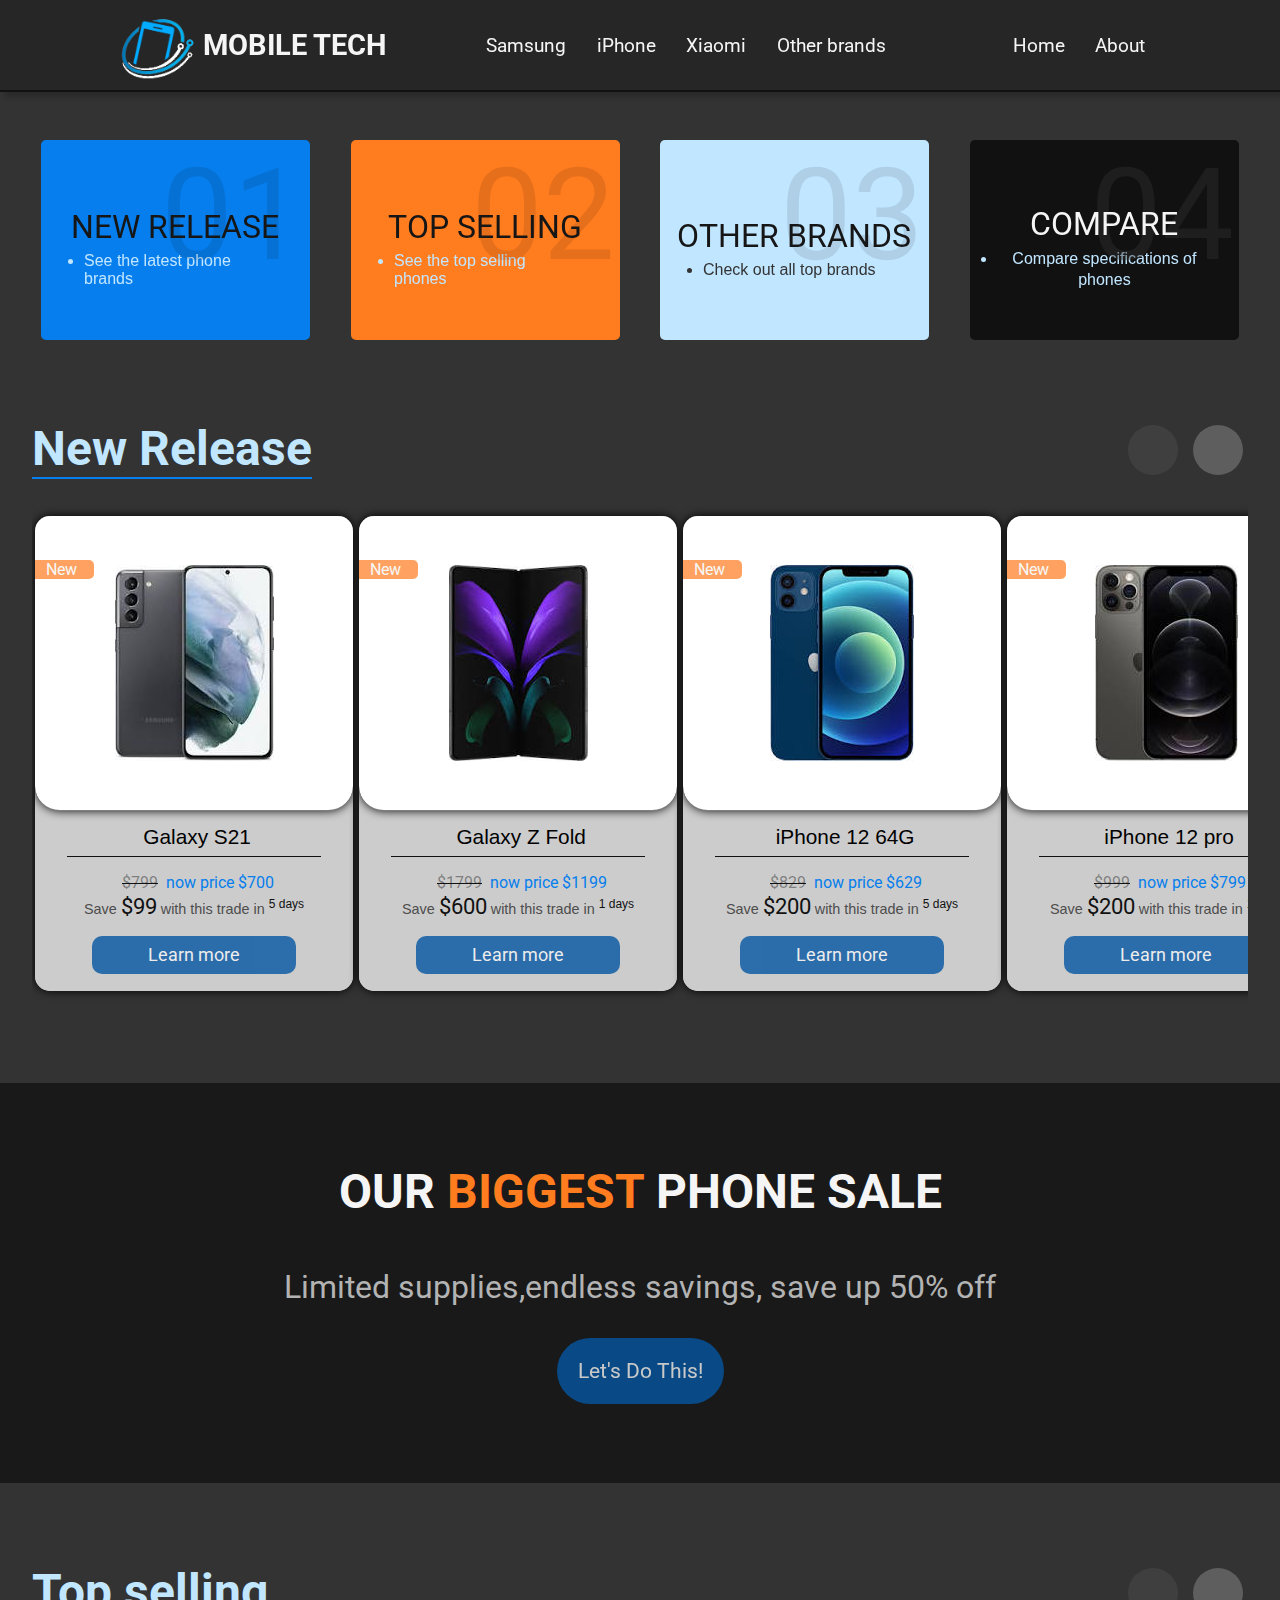
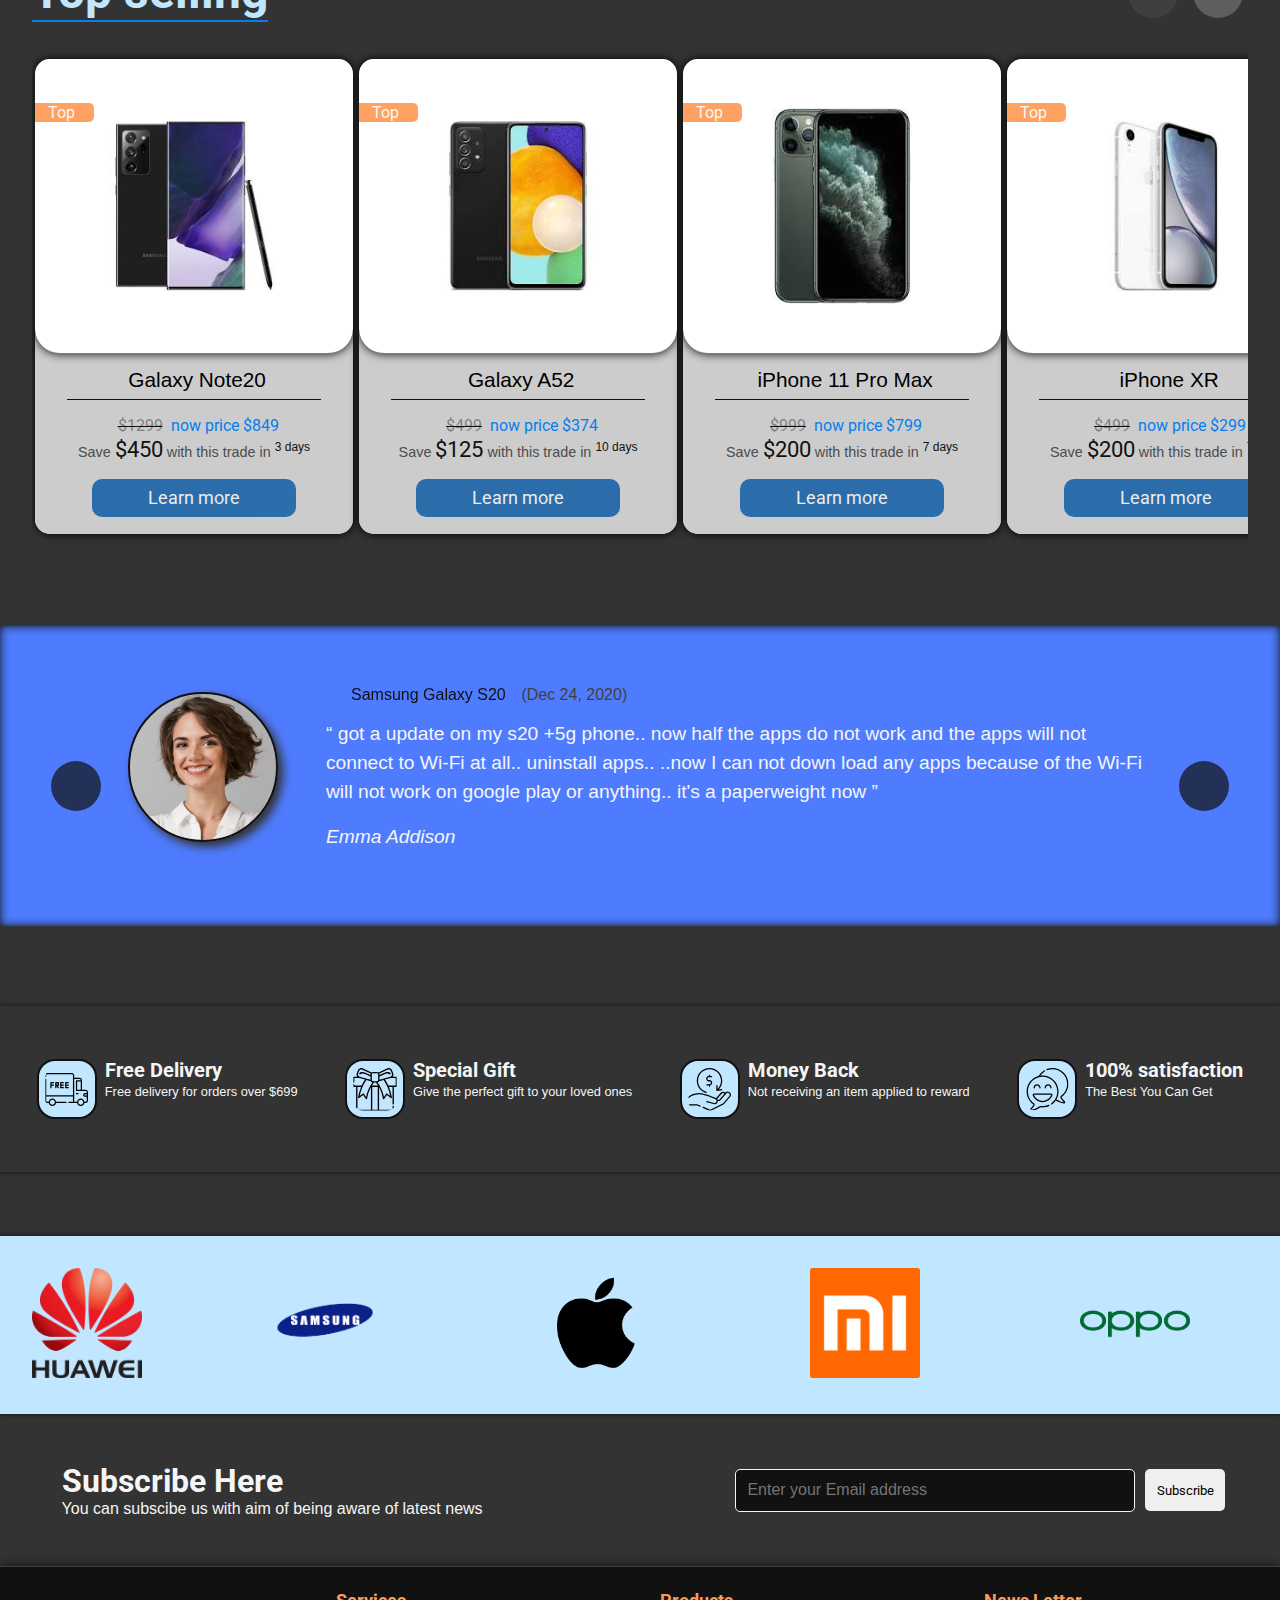
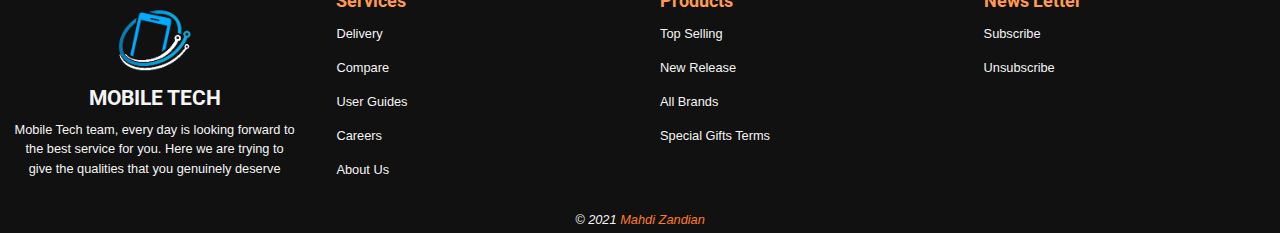
==== commit a842e624: "update about me and info ⏫" ====
--- a/index.html
+++ b/index.html
@@ -596,8 +596,8 @@
 
       <!-- copy right -->
       <address class="copy-right">
-        Copyright &#169 2021-2021 All Rights Reserved to
-        <a href="./htmls/about.html" title="The Developer of the website">Mahdi Zandian</a>
+        &#169 2021
+        <a target="_blank" href="https://mehdi-zandian.vercel.app/" title="The Developer of the website">Mahdi Zandian</a>
       </address>
     </div>
 
